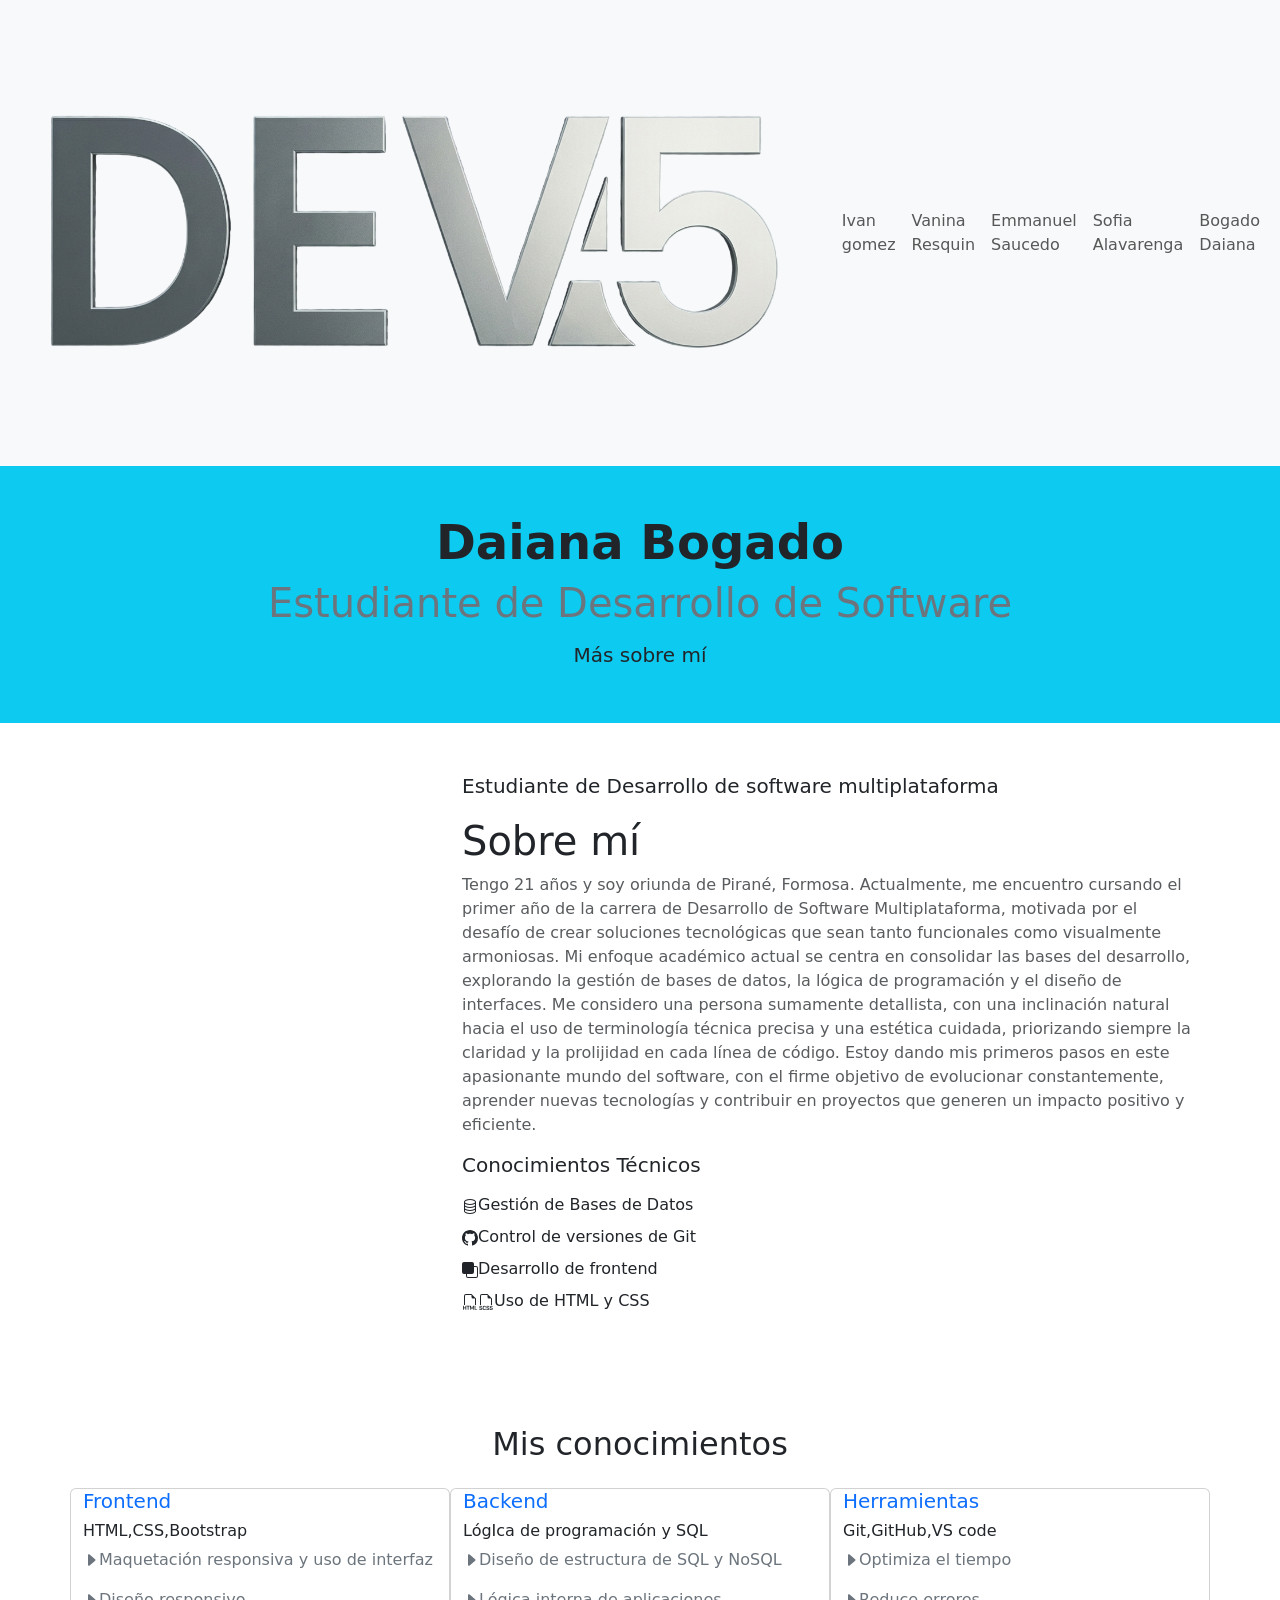
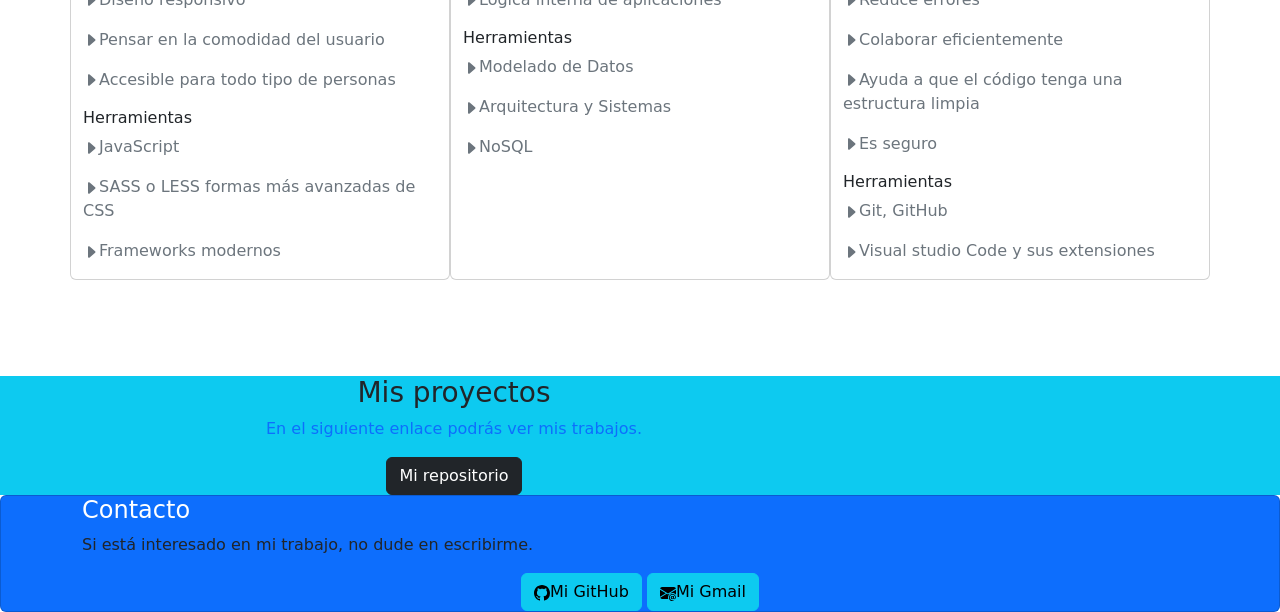
==== Daiana.html @ c05dd0f8 "restauro index y muevo mi seccion a Daiana.html" ====
<doctype html>
  <html lang="en">

  <head>
    <meta charset="UTF-8" />
    <meta name="viewport" content="width=device-width, initial-scale=1.0" />
    <link href="https://cdn.jsdelivr.net/npm/bootstrap@5.3.8/dist/css/bootstrap.min.css" rel="stylesheet"
      integrity="sha384-sRIl4kxILFvY47J16cr9ZwB07vP4J8+LH7qKQnuqkuIAvNWLzeN8tE5YBujZqJLB" crossorigin="anonymous" />
    <title>Dev5</title>
  </head>
  
  <body>
  <header data-bs-theme="light">
    <nav class="navbar navbar-expand-md bg-body-tertiary">
      <div class="container-fluid">
        <a class="navbar-brand" href="#">
          <img src="/assets/img/img-gnrl/dev-five-logo.png" alt="Logo"
            class="d-inline-block align-text-top img-fluid" />
        </a>
        <button class="navbar-toggler" type="button" data-bs-toggle="collapse" data-bs-target="#navbarNavDropdown"
          aria-controls="navbarNavDropdown" aria-expanded="false" aria-label="Toggle navigation">
          <span class="navbar-toggler-icon"></span>
        </button>
        <div class="collapse navbar-collapse justify-content-end" id="navbarNavDropdown">
          <ul class="navbar-nav ms-auto">
            <li class="nav-item">
              <a class="nav-link" href="#">Ivan gomez</a>
            </li>
            <li class="nav-item">
              <a class="nav-link" href="#">Vanina Resquin</a>
            </li>
            <li class="nav-item">
              <a class="nav-link" href="#">Emmanuel Saucedo</a>
            </li>
            <li class="nav-item">
              <a class="nav-link" href="#">Sofia Alavarenga</a>
            </li>
            <li class="nav-item">
              <a class="nav-link" href="#">Bogado Daiana</a>
            </li>
          </ul>
        </div>
      </div>
    </nav>
  </header>

    <section class="bg-info">
        <div class="container bs-info-bg-subtle py-5">
          <div class="row">
            <div class="col text-center">
              <h1 class="display-5 fw-bold">Daiana Bogado</h1>
              <h2 class="display-6 text-secondary">Estudiante de Desarrollo de Software</h2>
              <h6 class="h5 mt-3">Más sobre mí</h6>
            </div>
          </div>
        </div>
    </section>
    <main>
      <section id="Inicio" class="py-5">
        <div class="container">
          <div class="row justify-content-end ">
            <div class="col-md-8 text-start">
              <p class="lead">Estudiante de Desarrollo de software multiplataforma</p>
              <h6 class="display-6">Sobre mí</h6>
              <p class="text-muted text-info">
                Tengo 21 años y soy oriunda de Pirané, Formosa. Actualmente, me encuentro cursando
                el primer año de la
                carrera de Desarrollo de Software Multiplataforma, motivada por el desafío de crear soluciones
                tecnológicas que sean tanto funcionales como visualmente armoniosas.

                Mi enfoque académico actual se centra en consolidar las bases del desarrollo, explorando la gestión de
                bases de datos, la lógica de programación y el diseño de interfaces. Me considero una persona sumamente
                detallista, con una inclinación natural hacia el uso de terminología técnica precisa y una estética
                cuidada, priorizando siempre la claridad y la prolijidad en cada línea de código.

                Estoy dando mis primeros pasos en este apasionante mundo del software, con el firme objetivo de
                evolucionar constantemente, aprender nuevas tecnologías y contribuir en proyectos que generen un impacto
                positivo y eficiente.</p>
              <h5 class="mb-3">Conocimientos Técnicos</h5>
              <ul class="list-unstyled text-start">
                <li class="mb-2"><i><svg xmlns="http://www.w3.org/2000/svg" width="16" height="16" fill="currentColor"
                      class="bi bi-database" viewBox="0 0 16 16">
                      <path
                        d="M4.318 2.687C5.234 2.271 6.536 2 8 2s2.766.27 3.682.687C12.644 3.125 13 3.627 13 4c0 .374-.356.875-1.318 1.313C10.766 5.729 9.464 6 8 6s-2.766-.27-3.682-.687C3.356 4.875 3 4.373 3 4c0-.374.356-.875 1.318-1.313M13 5.698V7c0 .374-.356.875-1.318 1.313C10.766 8.729 9.464 9 8 9s-2.766-.27-3.682-.687C3.356 7.875 3 7.373 3 7V5.698c.271.202.58.378.904.525C4.978 6.711 6.427 7 8 7s3.022-.289 4.096-.777A5 5 0 0 0 13 5.698M14 4c0-1.007-.875-1.755-1.904-2.223C11.022 1.289 9.573 1 8 1s-3.022.289-4.096.777C2.875 2.245 2 2.993 2 4v9c0 1.007.875 1.755 1.904 2.223C4.978 15.71 6.427 16 8 16s3.022-.289 4.096-.777C13.125 14.755 14 14.007 14 13zm-1 4.698V10c0 .374-.356.875-1.318 1.313C10.766 11.729 9.464 12 8 12s-2.766-.27-3.682-.687C3.356 10.875 3 10.373 3 10V8.698c.271.202.58.378.904.525C4.978 9.71 6.427 10 8 10s3.022-.289 4.096-.777A5 5 0 0 0 13 8.698m0 3V13c0 .374-.356.875-1.318 1.313C10.766 14.729 9.464 15 8 15s-2.766-.27-3.682-.687C3.356 13.875 3 13.373 3 13v-1.302c.271.202.58.378.904.525C4.978 12.71 6.427 13 8 13s3.022-.289 4.096-.777c.324-.147.633-.323.904-.525" />
                    </svg></i>Gestión de Bases de Datos</li>
                <li class="mb-2"><i><svg xmlns="http://www.w3.org/2000/svg" width="16" height="16" fill="currentColor"
                      class="bi bi-github" viewBox="0 0 16 16">
                      <path
                        d="M8 0C3.58 0 0 3.58 0 8c0 3.54 2.29 6.53 5.47 7.59.4.07.55-.17.55-.38 0-.19-.01-.82-.01-1.49-2.01.37-2.53-.49-2.69-.94-.09-.23-.48-.94-.82-1.13-.28-.15-.68-.52-.01-.53.63-.01 1.08.58 1.23.82.72 1.21 1.87.87 2.33.66.07-.52.28-.87.51-1.07-1.78-.2-3.64-.89-3.64-3.95 0-.87.31-1.59.82-2.15-.08-.2-.36-1.02.08-2.12 0 0 .67-.21 2.2.82.64-.18 1.32-.27 2-.27s1.36.09 2 .27c1.53-1.04 2.2-.82 2.2-.82.44 1.1.16 1.92.08 2.12.51.56.82 1.27.82 2.15 0 3.07-1.87 3.75-3.65 3.95.29.25.54.73.54 1.48 0 1.07-.01 1.93-.01 2.2 0 .21.15.46.55.38A8.01 8.01 0 0 0 16 8c0-4.42-3.58-8-8-8" />
                    </svg></i>Control de versiones de Git</li>
                <li class="mb-2"><i><svg xmlns="http://www.w3.org/2000/svg" width="16" height="16" fill="currentColor"
                      class="bi bi-front" viewBox="0 0 16 16">
                      <path
                        d="M0 2a2 2 0 0 1 2-2h8a2 2 0 0 1 2 2v2h2a2 2 0 0 1 2 2v8a2 2 0 0 1-2 2H6a2 2 0 0 1-2-2v-2H2a2 2 0 0 1-2-2zm5 10v2a1 1 0 0 0 1 1h8a1 1 0 0 0 1-1V6a1 1 0 0 0-1-1h-2v5a2 2 0 0 1-2 2z" />
                    </svg></i>Desarrollo de frontend</li>
                <li><i><svg xmlns="http://www.w3.org/2000/svg" width="16" height="16" fill="currentColor"
                      class="bi bi-filetype-html" viewBox="0 0 16 16">
                      <path fill-rule="evenodd"
                        d="M14 4.5V11h-1V4.5h-2A1.5 1.5 0 0 1 9.5 3V1H4a1 1 0 0 0-1 1v9H2V2a2 2 0 0 1 2-2h5.5zm-9.736 7.35v3.999h-.791v-1.714H1.79v1.714H1V11.85h.791v1.626h1.682V11.85h.79Zm2.251.662v3.337h-.794v-3.337H4.588v-.662h3.064v.662zm2.176 3.337v-2.66h.038l.952 2.159h.516l.946-2.16h.038v2.661h.715V11.85h-.8l-1.14 2.596H9.93L8.79 11.85h-.805v3.999zm4.71-.674h1.696v.674H12.61V11.85h.79v3.325Z" />
                    </svg><svg xmlns="http://www.w3.org/2000/svg" width="16" height="16" fill="currentColor"
                      class="bi bi-filetype-scss" viewBox="0 0 16 16">
                      <path fill-rule="evenodd"
                        d="M14 4.5V11h-1V4.5h-2A1.5 1.5 0 0 1 9.5 3V1H4a1 1 0 0 0-1 1v9H2V2a2 2 0 0 1 2-2h5.5zM1.356 15.29a1.2 1.2 0 0 1-.111-.449h.765a.58.58 0 0 0 .255.384q.105.073.249.114.143.041.319.041.246 0 .413-.07a.56.56 0 0 0 .255-.193.5.5 0 0 0 .085-.29.39.39 0 0 0-.153-.326q-.151-.12-.462-.193l-.619-.143a1.7 1.7 0 0 1-.539-.214 1 1 0 0 1-.351-.367 1.1 1.1 0 0 1-.123-.524q0-.366.19-.639.19-.272.528-.422.336-.15.776-.149.457 0 .78.152.324.153.5.41.18.255.2.566h-.75a.56.56 0 0 0-.12-.258.6.6 0 0 0-.247-.181.9.9 0 0 0-.369-.068q-.325 0-.513.152a.47.47 0 0 0-.184.384q0 .18.143.3a1 1 0 0 0 .405.175l.62.143q.326.075.566.211t.375.358.135.56q0 .37-.188.656a1.2 1.2 0 0 1-.539.439q-.351.158-.858.158-.381 0-.665-.09a1.4 1.4 0 0 1-.478-.252 1.1 1.1 0 0 1-.29-.375m4.274-2.23a1.7 1.7 0 0 0-.103.633v.495q0 .369.103.627a.83.83 0 0 0 .298.392.85.85 0 0 0 .478.132.9.9 0 0 0 .401-.088.7.7 0 0 0 .273-.249.8.8 0 0 0 .117-.363h.765v.076a1.27 1.27 0 0 1-.226.674 1.4 1.4 0 0 1-.55.454 1.8 1.8 0 0 1-.786.164q-.54 0-.914-.217a1.4 1.4 0 0 1-.571-.626q-.195-.408-.194-.976v-.498q0-.569.197-.979a1.44 1.44 0 0 1 .57-.633q.38-.222.912-.222.328 0 .607.097.28.093.489.272a1.32 1.32 0 0 1 .466.964v.073h-.765a.85.85 0 0 0-.12-.38.7.7 0 0 0-.273-.261.8.8 0 0 0-.398-.097.8.8 0 0 0-.475.138.87.87 0 0 0-.301.398m2.609 1.781a1.13 1.13 0 0 0 .401.823q.193.162.478.252.284.091.665.091.507 0 .858-.158.354-.158.54-.44a1.17 1.17 0 0 0 .187-.656q0-.336-.135-.56a1 1 0 0 0-.375-.357 2 2 0 0 0-.566-.21l-.62-.144a1 1 0 0 1-.405-.176.37.37 0 0 1-.143-.299q0-.234.184-.384.188-.152.513-.152.213 0 .369.068a.6.6 0 0 1 .246.181.56.56 0 0 1 .12.258h.75a1.1 1.1 0 0 0-.2-.566 1.2 1.2 0 0 0-.5-.41 1.8 1.8 0 0 0-.78-.152q-.438 0-.776.15-.336.149-.527.421-.19.273-.19.639 0 .302.123.524t.351.367q.228.143.54.213l.617.144q.311.073.463.193a.39.39 0 0 1 .153.326.5.5 0 0 1-.085.29.56.56 0 0 1-.255.193 1.1 1.1 0 0 1-.413.07q-.177 0-.32-.04a.8.8 0 0 1-.249-.115.58.58 0 0 1-.255-.384zm3.502.449a1.2 1.2 0 0 1-.11-.449h.764a.58.58 0 0 0 .255.384q.105.073.249.114.143.041.319.041.246 0 .413-.07a.56.56 0 0 0 .255-.193.5.5 0 0 0 .085-.29.39.39 0 0 0-.152-.326q-.153-.12-.463-.193l-.618-.143a1.7 1.7 0 0 1-.54-.214 1 1 0 0 1-.351-.367 1.1 1.1 0 0 1-.123-.524q0-.366.19-.639.19-.272.528-.422.336-.15.776-.149.458 0 .78.152.324.153.5.41.18.255.2.566h-.75a.56.56 0 0 0-.12-.258.6.6 0 0 0-.247-.181.9.9 0 0 0-.369-.068q-.325 0-.512.152a.47.47 0 0 0-.185.384q0 .18.143.3a1 1 0 0 0 .405.175l.62.143q.326.075.566.211t.375.358.135.56q0 .37-.187.656a1.2 1.2 0 0 1-.54.439q-.351.158-.858.158-.381 0-.665-.09a1.4 1.4 0 0 1-.478-.252 1.1 1.1 0 0 1-.29-.375" />
                    </svg></i>Uso de HTML y CSS</li>
              </ul>
            </div>
          </div>
        </div>
      </section>
      <section id="Habilidades" class="py-5">
        <div class="container">
          <h2 class="text-center mb-4">Mis conocimientos</h2>
          <div class="row">
            <div class="col-12 col-md-4 mb-5 card">
              <h3 class="h5 card-title text-primary">Frontend</h3>
              <h4 class="h6">HTML,CSS,Bootstrap</h4>
              <p class="text-secondary"><i><svg xmlns="http://www.w3.org/2000/svg" width="16" height="16"
                    fill="currentColor" class="bi bi-caret-right-fill" viewBox="0 0 16 16">
                    <path
                      d="m12.14 8.753-5.482 4.796c-.646.566-1.658.106-1.658-.753V3.204a1 1 0 0 1 1.659-.753l5.48 4.796a1 1 0 0 1 0 1.506z" />
                  </svg></i>Maquetación responsiva y uso de interfaz</p>
              <p class="text-secondary"><i><svg xmlns="http://www.w3.org/2000/svg" width="16" height="16"
                    fill="currentColor" class="bi bi-caret-right-fill" viewBox="0 0 16 16">
                    <path
                      d="m12.14 8.753-5.482 4.796c-.646.566-1.658.106-1.658-.753V3.204a1 1 0 0 1 1.659-.753l5.48 4.796a1 1 0 0 1 0 1.506z" />
                  </svg></i>Diseño responsivo</p>
              <p class="text-secondary"><i><svg xmlns="http://www.w3.org/2000/svg" width="16" height="16"
                    fill="currentColor" class="bi bi-caret-right-fill" viewBox="0 0 16 16">
                    <path
                      d="m12.14 8.753-5.482 4.796c-.646.566-1.658.106-1.658-.753V3.204a1 1 0 0 1 1.659-.753l5.48 4.796a1 1 0 0 1 0 1.506z" />
                  </svg></i>Pensar en la comodidad del usuario</p>
              <p class="text-secondary"><i><svg xmlns="http://www.w3.org/2000/svg" width="16" height="16"
                    fill="currentColor" class="bi bi-caret-right-fill" viewBox="0 0 16 16">
                    <path
                      d="m12.14 8.753-5.482 4.796c-.646.566-1.658.106-1.658-.753V3.204a1 1 0 0 1 1.659-.753l5.48 4.796a1 1 0 0 1 0 1.506z" />
                  </svg></i>Accesible para todo tipo de personas</p>
              <h4 class="h6">Herramientas</h4>
              <p class="text-secondary"><i><svg xmlns="http://www.w3.org/2000/svg" width="16" height="16"
                    fill="currentColor" class="bi bi-caret-right-fill" viewBox="0 0 16 16">
                    <path
                      d="m12.14 8.753-5.482 4.796c-.646.566-1.658.106-1.658-.753V3.204a1 1 0 0 1 1.659-.753l5.48 4.796a1 1 0 0 1 0 1.506z" />
                  </svg></i>JavaScript</p>
              <p class="text-secondary"><i><svg xmlns="http://www.w3.org/2000/svg" width="16" height="16"
                    fill="currentColor" class="bi bi-caret-right-fill" viewBox="0 0 16 16">
                    <path
                      d="m12.14 8.753-5.482 4.796c-.646.566-1.658.106-1.658-.753V3.204a1 1 0 0 1 1.659-.753l5.48 4.796a1 1 0 0 1 0 1.506z" />
                  </svg></i>SASS o LESS formas más avanzadas de CSS</p>
              <p class="text-secondary"><i><svg xmlns="http://www.w3.org/2000/svg" width="16" height="16"
                    fill="currentColor" class="bi bi-caret-right-fill" viewBox="0 0 16 16">
                    <path
                      d="m12.14 8.753-5.482 4.796c-.646.566-1.658.106-1.658-.753V3.204a1 1 0 0 1 1.659-.753l5.48 4.796a1 1 0 0 1 0 1.506z" />
                  </svg></i>Frameworks modernos</p>
            </div>
            <div class="col-12 col-md-4 mb-5 card">
              <h3 class="h5 card-title text-primary">Backend</h3>
              <h4 class="h6">LógIca de programación y SQL</h4>
              <p class="text-secondary"><i><svg xmlns="http://www.w3.org/2000/svg" width="16" height="16"
                    fill="currentColor" class="bi bi-caret-right-fill" viewBox="0 0 16 16">
                    <path
                      d="m12.14 8.753-5.482 4.796c-.646.566-1.658.106-1.658-.753V3.204a1 1 0 0 1 1.659-.753l5.48 4.796a1 1 0 0 1 0 1.506z" />
                  </svg></i>Diseño de estructura de SQL y NoSQL</p>
              <p class="text-secondary"><i><svg xmlns="http://www.w3.org/2000/svg" width="16" height="16"
                    fill="currentColor" class="bi bi-caret-right-fill" viewBox="0 0 16 16">
                    <path
                      d="m12.14 8.753-5.482 4.796c-.646.566-1.658.106-1.658-.753V3.204a1 1 0 0 1 1.659-.753l5.48 4.796a1 1 0 0 1 0 1.506z" />
                  </svg></i>Lógica interna de aplicaciones</p>
              <h4 class="h6">Herramientas</h4>
              <p class="text-secondary"><i><svg xmlns="http://www.w3.org/2000/svg" width="16" height="16"
                    fill="currentColor" class="bi bi-caret-right-fill" viewBox="0 0 16 16">
                    <path
                      d="m12.14 8.753-5.482 4.796c-.646.566-1.658.106-1.658-.753V3.204a1 1 0 0 1 1.659-.753l5.48 4.796a1 1 0 0 1 0 1.506z" />
                  </svg></i>Modelado de Datos</p>
              <p class="text-secondary"><i><svg xmlns="http://www.w3.org/2000/svg" width="16" height="16"
                    fill="currentColor" class="bi bi-caret-right-fill" viewBox="0 0 16 16">
                    <path
                      d="m12.14 8.753-5.482 4.796c-.646.566-1.658.106-1.658-.753V3.204a1 1 0 0 1 1.659-.753l5.48 4.796a1 1 0 0 1 0 1.506z" />
                  </svg></i>Arquitectura y Sistemas</p>
              <p class="text-secondary"><i><svg xmlns="http://www.w3.org/2000/svg" width="16" height="16"
                    fill="currentColor" class="bi bi-caret-right-fill" viewBox="0 0 16 16">
                    <path
                      d="m12.14 8.753-5.482 4.796c-.646.566-1.658.106-1.658-.753V3.204a1 1 0 0 1 1.659-.753l5.48 4.796a1 1 0 0 1 0 1.506z" />
                  </svg></i>NoSQL</p>
            </div>
            <div class="col-12 col-md-4 mb-5 card">
              <h3 class="h5 card-title text-primary">Herramientas</h3>
              <h4 class="h6">Git,GitHub,VS code</h4>
              <p class="text-secondary"><i><svg xmlns="http://www.w3.org/2000/svg" width="16" height="16"
                    fill="currentColor" class="bi bi-caret-right-fill" viewBox="0 0 16 16">
                    <path
                      d="m12.14 8.753-5.482 4.796c-.646.566-1.658.106-1.658-.753V3.204a1 1 0 0 1 1.659-.753l5.48 4.796a1 1 0 0 1 0 1.506z" />
                  </svg></i>Optimiza el tiempo</p>
              <p class="text-secondary"><i><svg xmlns="http://www.w3.org/2000/svg" width="16" height="16"
                    fill="currentColor" class="bi bi-caret-right-fill" viewBox="0 0 16 16">
                    <path
                      d="m12.14 8.753-5.482 4.796c-.646.566-1.658.106-1.658-.753V3.204a1 1 0 0 1 1.659-.753l5.48 4.796a1 1 0 0 1 0 1.506z" />
                  </svg></i>Reduce errores</p>
              <p class="text-secondary"><i><svg xmlns="http://www.w3.org/2000/svg" width="16" height="16"
                    fill="currentColor" class="bi bi-caret-right-fill" viewBox="0 0 16 16">
                    <path
                      d="m12.14 8.753-5.482 4.796c-.646.566-1.658.106-1.658-.753V3.204a1 1 0 0 1 1.659-.753l5.48 4.796a1 1 0 0 1 0 1.506z" />
                  </svg></i>Colaborar eficientemente</p>
              <p class="text-secondary"><i><svg xmlns="http://www.w3.org/2000/svg" width="16" height="16"
                    fill="currentColor" class="bi bi-caret-right-fill" viewBox="0 0 16 16">
                    <path
                      d="m12.14 8.753-5.482 4.796c-.646.566-1.658.106-1.658-.753V3.204a1 1 0 0 1 1.659-.753l5.48 4.796a1 1 0 0 1 0 1.506z" />
                  </svg></i>Ayuda a que el código tenga una estructura limpia</p>
              <p class="text-secondary"><i><svg xmlns="http://www.w3.org/2000/svg" width="16" height="16"
                    fill="currentColor" class="bi bi-caret-right-fill" viewBox="0 0 16 16">
                    <path
                      d="m12.14 8.753-5.482 4.796c-.646.566-1.658.106-1.658-.753V3.204a1 1 0 0 1 1.659-.753l5.48 4.796a1 1 0 0 1 0 1.506z" />
                  </svg></i>Es seguro</p>
              <h4 class="h6">Herramientas</h4>
              <p class="text-secondary"><i><svg xmlns="http://www.w3.org/2000/svg" width="16" height="16"
                    fill="currentColor" class="bi bi-caret-right-fill" viewBox="0 0 16 16">
                    <path
                      d="m12.14 8.753-5.482 4.796c-.646.566-1.658.106-1.658-.753V3.204a1 1 0 0 1 1.659-.753l5.48 4.796a1 1 0 0 1 0 1.506z" />
                  </svg></i>Git, GitHub</p>
              <p class="text-secondary"><i><svg xmlns="http://www.w3.org/2000/svg" width="16" height="16"
                    fill="currentColor" class="bi bi-caret-right-fill" viewBox="0 0 16 16">
                    <path
                      d="m12.14 8.753-5.482 4.796c-.646.566-1.658.106-1.658-.753V3.204a1 1 0 0 1 1.659-.753l5.48 4.796a1 1 0 0 1 0 1.506z" />
                  </svg></i>Visual studio Code y sus extensiones</p>
            </div>
          </div>
        </div>
      </section>
      <section id="Mis proyectos" class="bg-info">
        <div class="container">
          <div class="justify-content-center">
            <div class="col-md-8 text-center">
              <h3>Mis proyectos</h3>
              <p class="text-primary">
                En el siguiente enlace podrás ver mis trabajos.
              </p>
              <a href="https://github.com/repos" class="btn btn-dark" role="button">Mi repositorio</a>
            </div>
          </div>
        </div>
      </section>
      <section id="Contacto">
        <div class="card text-bg-primary 18rem" >
        <div class="container">
            <h4>Contacto</h4>
            <p class="text-dark">
              Si está interesado en mi trabajo, no dude en escribirme.
            </p>
            <div class="text-center">
              <a href="https://github.com/Daiana45" class="btn btn-info" role="button"> <i><svg xmlns="http://www.w3.org/2000/svg" width="16" height="16" fill="currentColor" class="bi bi-github" viewBox="0 0 16 16">
  <path d="M8 0C3.58 0 0 3.58 0 8c0 3.54 2.29 6.53 5.47 7.59.4.07.55-.17.55-.38 0-.19-.01-.82-.01-1.49-2.01.37-2.53-.49-2.69-.94-.09-.23-.48-.94-.82-1.13-.28-.15-.68-.52-.01-.53.63-.01 1.08.58 1.23.82.72 1.21 1.87.87 2.33.66.07-.52.28-.87.51-1.07-1.78-.2-3.64-.89-3.64-3.95 0-.87.31-1.59.82-2.15-.08-.2-.36-1.02.08-2.12 0 0 .67-.21 2.2.82.64-.18 1.32-.27 2-.27s1.36.09 2 .27c1.53-1.04 2.2-.82 2.2-.82.44 1.1.16 1.92.08 2.12.51.56.82 1.27.82 2.15 0 3.07-1.87 3.75-3.65 3.95.29.25.54.73.54 1.48 0 1.07-.01 1.93-.01 2.2 0 .21.15.46.55.38A8.01 8.01 0 0 0 16 8c0-4.42-3.58-8-8-8"/>
</svg></i>Mi GitHub</a>
              <a href="https://mail.google.com/mail/u/0/?pli=1#inbox?compose=lqrsljbBXxXGHSlgWcGfsGSMJMhBJnfCkWbLhMFfkvmSDkwFSjvzBMDDCJGwpbbbnvtgmndsxfcfPPZGf" class="btn btn-info" role="button"><i><svg xmlns="http://www.w3.org/2000/svg" width="16" height="16" fill="currentColor" class="bi bi-envelope-at-fill" viewBox="0 0 16 16">
  <path d="M2 2A2 2 0 0 0 .05 3.555L8 8.414l7.95-4.859A2 2 0 0 0 14 2zm-2 9.8V4.698l5.803 3.546zm6.761-2.97-6.57 4.026A2 2 0 0 0 2 14h6.256A4.5 4.5 0 0 1 8 12.5a4.49 4.49 0 0 1 1.606-3.446l-.367-.225L8 9.586zM16 9.671V4.697l-5.803 3.546.338.208A4.5 4.5 0 0 1 12.5 8c1.414 0 2.675.652 3.5 1.671"/>
  <path d="M15.834 12.244c0 1.168-.577 2.025-1.587 2.025-.503 0-1.002-.228-1.12-.648h-.043c-.118.416-.543.643-1.015.643-.77 0-1.259-.542-1.259-1.434v-.529c0-.844.481-1.4 1.26-1.4.585 0 .87.333.953.63h.03v-.568h.905v2.19c0 .272.18.42.411.42.315 0 .639-.415.639-1.39v-.118c0-1.277-.95-2.326-2.484-2.326h-.04c-1.582 0-2.64 1.067-2.64 2.724v.157c0 1.867 1.237 2.654 2.57 2.654h.045c.507 0 .935-.07 1.18-.18v.731c-.219.1-.643.175-1.237.175h-.044C10.438 16 9 14.82 9 12.646v-.214C9 10.36 10.421 9 12.485 9h.035c2.12 0 3.314 1.43 3.314 3.034zm-4.04.21v.227c0 .586.227.8.581.8.31 0 .564-.17.564-.743v-.367c0-.516-.275-.708-.572-.708-.346 0-.573.245-.573.791"/>
</svg></i>Mi
                Gmail</a>
            </div>
            </div>
        </div>
      </section>
    </main>
    <footer></footer>
    <script src="https://cdn.jsdelivr.net/npm/bootstrap@5.3.8/dist/js/bootstrap.bundle.min.js"
      integrity="sha384-FKyoEForCGlyvwx9Hj09JcYn3nv7wiPVlz7YYwJrWVcXK/BmnVDxM+D2scQbITxI"
      crossorigin="anonymous"></script>
  </body>

  </html>
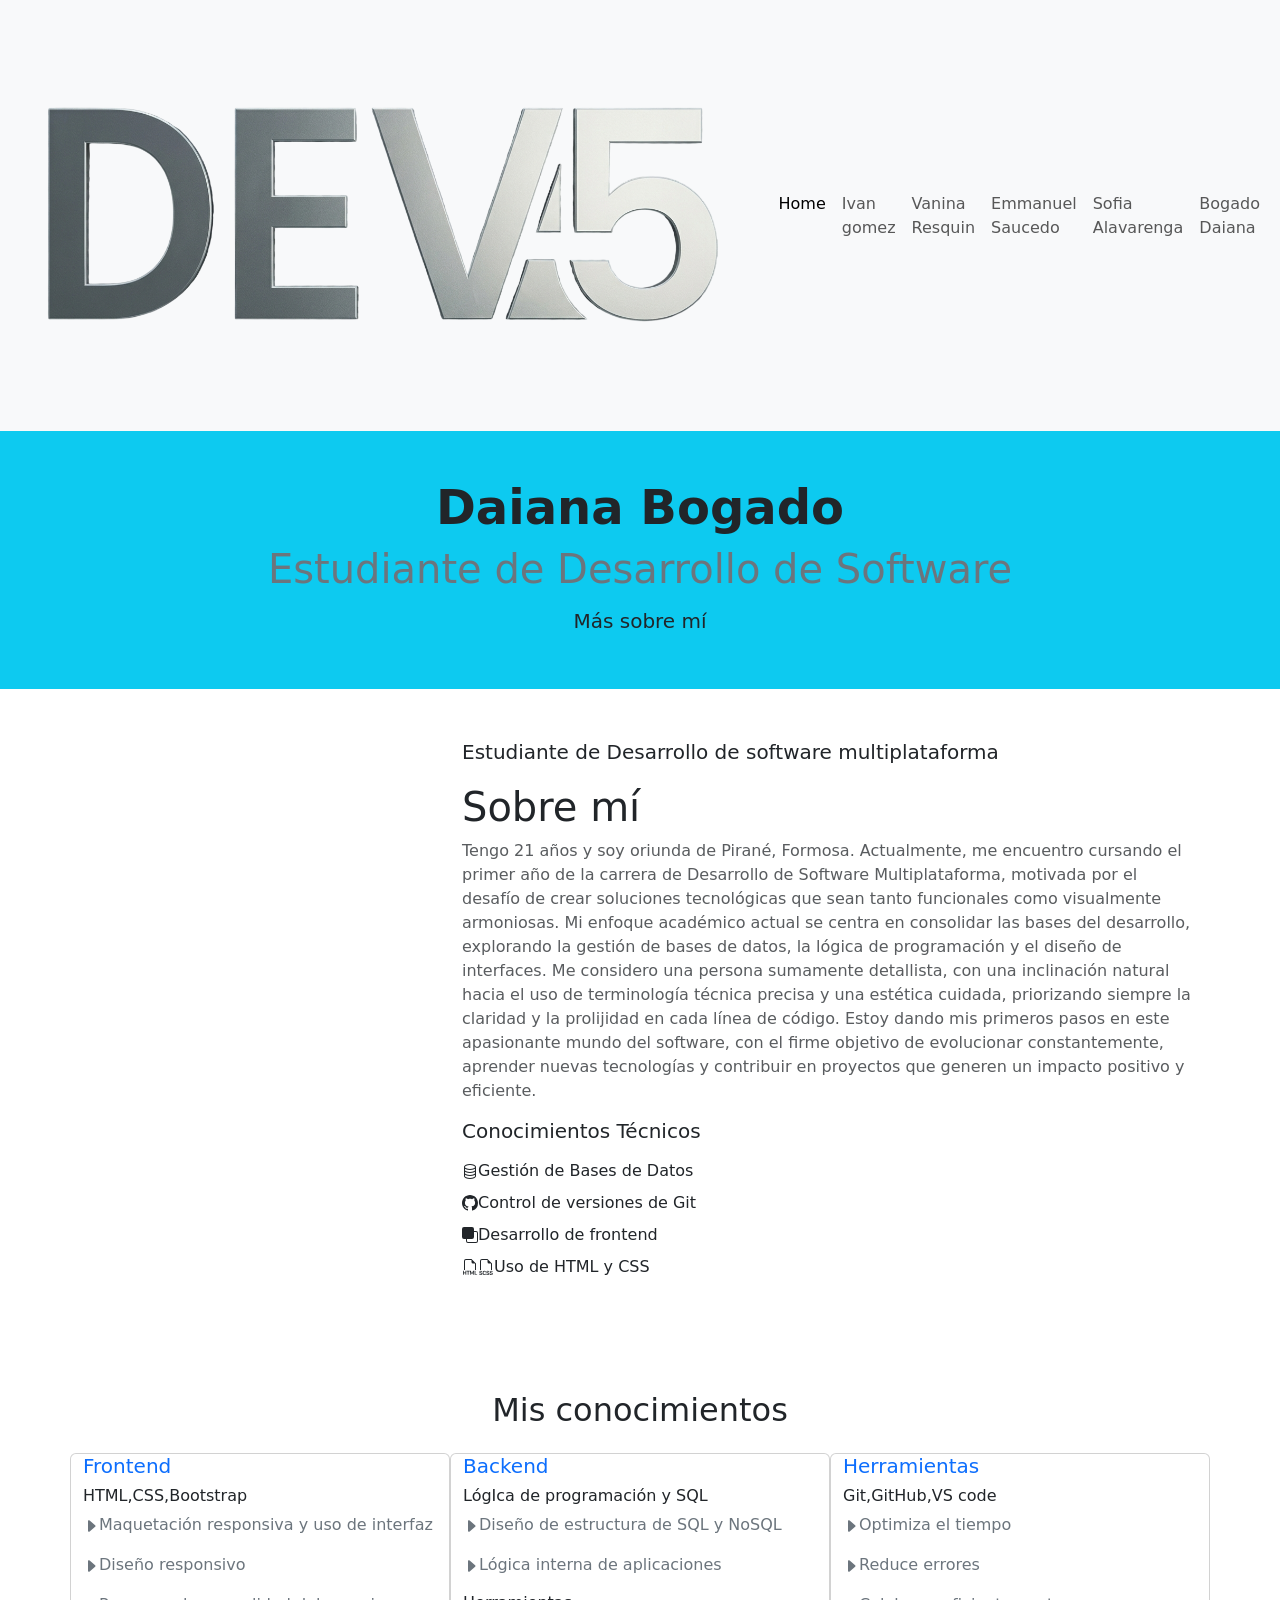
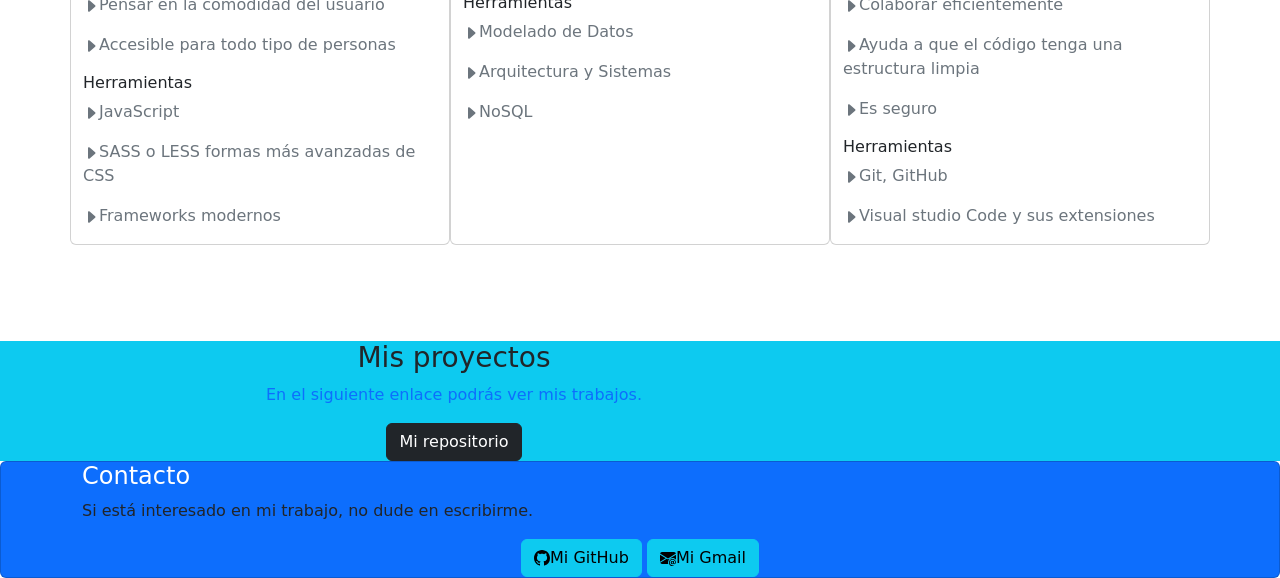
==== commit 8ae8f05e: "modificaciones del nav" ====
--- a/Daiana.html
+++ b/Daiana.html
@@ -1,267 +1,304 @@
 <doctype html>
-  <html lang="en">
-
-  <head>
-    <meta charset="UTF-8" />
-    <meta name="viewport" content="width=device-width, initial-scale=1.0" />
-    <link href="https://cdn.jsdelivr.net/npm/bootstrap@5.3.8/dist/css/bootstrap.min.css" rel="stylesheet"
-      integrity="sha384-sRIl4kxILFvY47J16cr9ZwB07vP4J8+LH7qKQnuqkuIAvNWLzeN8tE5YBujZqJLB" crossorigin="anonymous" />
-    <title>Dev5</title>
-  </head>
-  
-  <body>
-  <header data-bs-theme="light">
-    <nav class="navbar navbar-expand-md bg-body-tertiary">
-      <div class="container-fluid">
-        <a class="navbar-brand" href="#">
-          <img src="/assets/img/img-gnrl/dev-five-logo.png" alt="Logo"
-            class="d-inline-block align-text-top img-fluid" />
-        </a>
-        <button class="navbar-toggler" type="button" data-bs-toggle="collapse" data-bs-target="#navbarNavDropdown"
-          aria-controls="navbarNavDropdown" aria-expanded="false" aria-label="Toggle navigation">
-          <span class="navbar-toggler-icon"></span>
-        </button>
-        <div class="collapse navbar-collapse justify-content-end" id="navbarNavDropdown">
-          <ul class="navbar-nav ms-auto">
-            <li class="nav-item">
-              <a class="nav-link" href="#">Ivan gomez</a>
-            </li>
-            <li class="nav-item">
-              <a class="nav-link" href="#">Vanina Resquin</a>
-            </li>
-            <li class="nav-item">
-              <a class="nav-link" href="#">Emmanuel Saucedo</a>
-            </li>
-            <li class="nav-item">
-              <a class="nav-link" href="#">Sofia Alavarenga</a>
-            </li>
-            <li class="nav-item">
-              <a class="nav-link" href="#">Bogado Daiana</a>
-            </li>
-          </ul>
-        </div>
-      </div>
-    </nav>
-  </header>
-
-    <section class="bg-info">
-        <div class="container bs-info-bg-subtle py-5">
-          <div class="row">
-            <div class="col text-center">
-              <h1 class="display-5 fw-bold">Daiana Bogado</h1>
-              <h2 class="display-6 text-secondary">Estudiante de Desarrollo de Software</h2>
-              <h6 class="h5 mt-3">Más sobre mí</h6>
-            </div>
-          </div>
-        </div>
-    </section>
-    <main>
-      <section id="Inicio" class="py-5">
-        <div class="container">
-          <div class="row justify-content-end ">
-            <div class="col-md-8 text-start">
-              <p class="lead">Estudiante de Desarrollo de software multiplataforma</p>
-              <h6 class="display-6">Sobre mí</h6>
-              <p class="text-muted text-info">
-                Tengo 21 años y soy oriunda de Pirané, Formosa. Actualmente, me encuentro cursando
-                el primer año de la
-                carrera de Desarrollo de Software Multiplataforma, motivada por el desafío de crear soluciones
-                tecnológicas que sean tanto funcionales como visualmente armoniosas.
-
-                Mi enfoque académico actual se centra en consolidar las bases del desarrollo, explorando la gestión de
-                bases de datos, la lógica de programación y el diseño de interfaces. Me considero una persona sumamente
-                detallista, con una inclinación natural hacia el uso de terminología técnica precisa y una estética
-                cuidada, priorizando siempre la claridad y la prolijidad en cada línea de código.
-
-                Estoy dando mis primeros pasos en este apasionante mundo del software, con el firme objetivo de
-                evolucionar constantemente, aprender nuevas tecnologías y contribuir en proyectos que generen un impacto
-                positivo y eficiente.</p>
-              <h5 class="mb-3">Conocimientos Técnicos</h5>
-              <ul class="list-unstyled text-start">
-                <li class="mb-2"><i><svg xmlns="http://www.w3.org/2000/svg" width="16" height="16" fill="currentColor"
-                      class="bi bi-database" viewBox="0 0 16 16">
-                      <path
-                        d="M4.318 2.687C5.234 2.271 6.536 2 8 2s2.766.27 3.682.687C12.644 3.125 13 3.627 13 4c0 .374-.356.875-1.318 1.313C10.766 5.729 9.464 6 8 6s-2.766-.27-3.682-.687C3.356 4.875 3 4.373 3 4c0-.374.356-.875 1.318-1.313M13 5.698V7c0 .374-.356.875-1.318 1.313C10.766 8.729 9.464 9 8 9s-2.766-.27-3.682-.687C3.356 7.875 3 7.373 3 7V5.698c.271.202.58.378.904.525C4.978 6.711 6.427 7 8 7s3.022-.289 4.096-.777A5 5 0 0 0 13 5.698M14 4c0-1.007-.875-1.755-1.904-2.223C11.022 1.289 9.573 1 8 1s-3.022.289-4.096.777C2.875 2.245 2 2.993 2 4v9c0 1.007.875 1.755 1.904 2.223C4.978 15.71 6.427 16 8 16s3.022-.289 4.096-.777C13.125 14.755 14 14.007 14 13zm-1 4.698V10c0 .374-.356.875-1.318 1.313C10.766 11.729 9.464 12 8 12s-2.766-.27-3.682-.687C3.356 10.875 3 10.373 3 10V8.698c.271.202.58.378.904.525C4.978 9.71 6.427 10 8 10s3.022-.289 4.096-.777A5 5 0 0 0 13 8.698m0 3V13c0 .374-.356.875-1.318 1.313C10.766 14.729 9.464 15 8 15s-2.766-.27-3.682-.687C3.356 13.875 3 13.373 3 13v-1.302c.271.202.58.378.904.525C4.978 12.71 6.427 13 8 13s3.022-.289 4.096-.777c.324-.147.633-.323.904-.525" />
-                    </svg></i>Gestión de Bases de Datos</li>
-                <li class="mb-2"><i><svg xmlns="http://www.w3.org/2000/svg" width="16" height="16" fill="currentColor"
-                      class="bi bi-github" viewBox="0 0 16 16">
-                      <path
-                        d="M8 0C3.58 0 0 3.58 0 8c0 3.54 2.29 6.53 5.47 7.59.4.07.55-.17.55-.38 0-.19-.01-.82-.01-1.49-2.01.37-2.53-.49-2.69-.94-.09-.23-.48-.94-.82-1.13-.28-.15-.68-.52-.01-.53.63-.01 1.08.58 1.23.82.72 1.21 1.87.87 2.33.66.07-.52.28-.87.51-1.07-1.78-.2-3.64-.89-3.64-3.95 0-.87.31-1.59.82-2.15-.08-.2-.36-1.02.08-2.12 0 0 .67-.21 2.2.82.64-.18 1.32-.27 2-.27s1.36.09 2 .27c1.53-1.04 2.2-.82 2.2-.82.44 1.1.16 1.92.08 2.12.51.56.82 1.27.82 2.15 0 3.07-1.87 3.75-3.65 3.95.29.25.54.73.54 1.48 0 1.07-.01 1.93-.01 2.2 0 .21.15.46.55.38A8.01 8.01 0 0 0 16 8c0-4.42-3.58-8-8-8" />
-                    </svg></i>Control de versiones de Git</li>
-                <li class="mb-2"><i><svg xmlns="http://www.w3.org/2000/svg" width="16" height="16" fill="currentColor"
-                      class="bi bi-front" viewBox="0 0 16 16">
-                      <path
-                        d="M0 2a2 2 0 0 1 2-2h8a2 2 0 0 1 2 2v2h2a2 2 0 0 1 2 2v8a2 2 0 0 1-2 2H6a2 2 0 0 1-2-2v-2H2a2 2 0 0 1-2-2zm5 10v2a1 1 0 0 0 1 1h8a1 1 0 0 0 1-1V6a1 1 0 0 0-1-1h-2v5a2 2 0 0 1-2 2z" />
-                    </svg></i>Desarrollo de frontend</li>
-                <li><i><svg xmlns="http://www.w3.org/2000/svg" width="16" height="16" fill="currentColor"
-                      class="bi bi-filetype-html" viewBox="0 0 16 16">
-                      <path fill-rule="evenodd"
-                        d="M14 4.5V11h-1V4.5h-2A1.5 1.5 0 0 1 9.5 3V1H4a1 1 0 0 0-1 1v9H2V2a2 2 0 0 1 2-2h5.5zm-9.736 7.35v3.999h-.791v-1.714H1.79v1.714H1V11.85h.791v1.626h1.682V11.85h.79Zm2.251.662v3.337h-.794v-3.337H4.588v-.662h3.064v.662zm2.176 3.337v-2.66h.038l.952 2.159h.516l.946-2.16h.038v2.661h.715V11.85h-.8l-1.14 2.596H9.93L8.79 11.85h-.805v3.999zm4.71-.674h1.696v.674H12.61V11.85h.79v3.325Z" />
-                    </svg><svg xmlns="http://www.w3.org/2000/svg" width="16" height="16" fill="currentColor"
-                      class="bi bi-filetype-scss" viewBox="0 0 16 16">
-                      <path fill-rule="evenodd"
-                        d="M14 4.5V11h-1V4.5h-2A1.5 1.5 0 0 1 9.5 3V1H4a1 1 0 0 0-1 1v9H2V2a2 2 0 0 1 2-2h5.5zM1.356 15.29a1.2 1.2 0 0 1-.111-.449h.765a.58.58 0 0 0 .255.384q.105.073.249.114.143.041.319.041.246 0 .413-.07a.56.56 0 0 0 .255-.193.5.5 0 0 0 .085-.29.39.39 0 0 0-.153-.326q-.151-.12-.462-.193l-.619-.143a1.7 1.7 0 0 1-.539-.214 1 1 0 0 1-.351-.367 1.1 1.1 0 0 1-.123-.524q0-.366.19-.639.19-.272.528-.422.336-.15.776-.149.457 0 .78.152.324.153.5.41.18.255.2.566h-.75a.56.56 0 0 0-.12-.258.6.6 0 0 0-.247-.181.9.9 0 0 0-.369-.068q-.325 0-.513.152a.47.47 0 0 0-.184.384q0 .18.143.3a1 1 0 0 0 .405.175l.62.143q.326.075.566.211t.375.358.135.56q0 .37-.188.656a1.2 1.2 0 0 1-.539.439q-.351.158-.858.158-.381 0-.665-.09a1.4 1.4 0 0 1-.478-.252 1.1 1.1 0 0 1-.29-.375m4.274-2.23a1.7 1.7 0 0 0-.103.633v.495q0 .369.103.627a.83.83 0 0 0 .298.392.85.85 0 0 0 .478.132.9.9 0 0 0 .401-.088.7.7 0 0 0 .273-.249.8.8 0 0 0 .117-.363h.765v.076a1.27 1.27 0 0 1-.226.674 1.4 1.4 0 0 1-.55.454 1.8 1.8 0 0 1-.786.164q-.54 0-.914-.217a1.4 1.4 0 0 1-.571-.626q-.195-.408-.194-.976v-.498q0-.569.197-.979a1.44 1.44 0 0 1 .57-.633q.38-.222.912-.222.328 0 .607.097.28.093.489.272a1.32 1.32 0 0 1 .466.964v.073h-.765a.85.85 0 0 0-.12-.38.7.7 0 0 0-.273-.261.8.8 0 0 0-.398-.097.8.8 0 0 0-.475.138.87.87 0 0 0-.301.398m2.609 1.781a1.13 1.13 0 0 0 .401.823q.193.162.478.252.284.091.665.091.507 0 .858-.158.354-.158.54-.44a1.17 1.17 0 0 0 .187-.656q0-.336-.135-.56a1 1 0 0 0-.375-.357 2 2 0 0 0-.566-.21l-.62-.144a1 1 0 0 1-.405-.176.37.37 0 0 1-.143-.299q0-.234.184-.384.188-.152.513-.152.213 0 .369.068a.6.6 0 0 1 .246.181.56.56 0 0 1 .12.258h.75a1.1 1.1 0 0 0-.2-.566 1.2 1.2 0 0 0-.5-.41 1.8 1.8 0 0 0-.78-.152q-.438 0-.776.15-.336.149-.527.421-.19.273-.19.639 0 .302.123.524t.351.367q.228.143.54.213l.617.144q.311.073.463.193a.39.39 0 0 1 .153.326.5.5 0 0 1-.085.29.56.56 0 0 1-.255.193 1.1 1.1 0 0 1-.413.07q-.177 0-.32-.04a.8.8 0 0 1-.249-.115.58.58 0 0 1-.255-.384zm3.502.449a1.2 1.2 0 0 1-.11-.449h.764a.58.58 0 0 0 .255.384q.105.073.249.114.143.041.319.041.246 0 .413-.07a.56.56 0 0 0 .255-.193.5.5 0 0 0 .085-.29.39.39 0 0 0-.152-.326q-.153-.12-.463-.193l-.618-.143a1.7 1.7 0 0 1-.54-.214 1 1 0 0 1-.351-.367 1.1 1.1 0 0 1-.123-.524q0-.366.19-.639.19-.272.528-.422.336-.15.776-.149.458 0 .78.152.324.153.5.41.18.255.2.566h-.75a.56.56 0 0 0-.12-.258.6.6 0 0 0-.247-.181.9.9 0 0 0-.369-.068q-.325 0-.512.152a.47.47 0 0 0-.185.384q0 .18.143.3a1 1 0 0 0 .405.175l.62.143q.326.075.566.211t.375.358.135.56q0 .37-.187.656a1.2 1.2 0 0 1-.54.439q-.351.158-.858.158-.381 0-.665-.09a1.4 1.4 0 0 1-.478-.252 1.1 1.1 0 0 1-.29-.375" />
-                    </svg></i>Uso de HTML y CSS</li>
-              </ul>
-            </div>
-          </div>
-        </div>
-      </section>
-      <section id="Habilidades" class="py-5">
-        <div class="container">
-          <h2 class="text-center mb-4">Mis conocimientos</h2>
-          <div class="row">
-            <div class="col-12 col-md-4 mb-5 card">
-              <h3 class="h5 card-title text-primary">Frontend</h3>
-              <h4 class="h6">HTML,CSS,Bootstrap</h4>
-              <p class="text-secondary"><i><svg xmlns="http://www.w3.org/2000/svg" width="16" height="16"
-                    fill="currentColor" class="bi bi-caret-right-fill" viewBox="0 0 16 16">
-                    <path
-                      d="m12.14 8.753-5.482 4.796c-.646.566-1.658.106-1.658-.753V3.204a1 1 0 0 1 1.659-.753l5.48 4.796a1 1 0 0 1 0 1.506z" />
-                  </svg></i>Maquetación responsiva y uso de interfaz</p>
-              <p class="text-secondary"><i><svg xmlns="http://www.w3.org/2000/svg" width="16" height="16"
-                    fill="currentColor" class="bi bi-caret-right-fill" viewBox="0 0 16 16">
-                    <path
-                      d="m12.14 8.753-5.482 4.796c-.646.566-1.658.106-1.658-.753V3.204a1 1 0 0 1 1.659-.753l5.48 4.796a1 1 0 0 1 0 1.506z" />
-                  </svg></i>Diseño responsivo</p>
-              <p class="text-secondary"><i><svg xmlns="http://www.w3.org/2000/svg" width="16" height="16"
-                    fill="currentColor" class="bi bi-caret-right-fill" viewBox="0 0 16 16">
-                    <path
-                      d="m12.14 8.753-5.482 4.796c-.646.566-1.658.106-1.658-.753V3.204a1 1 0 0 1 1.659-.753l5.48 4.796a1 1 0 0 1 0 1.506z" />
-                  </svg></i>Pensar en la comodidad del usuario</p>
-              <p class="text-secondary"><i><svg xmlns="http://www.w3.org/2000/svg" width="16" height="16"
-                    fill="currentColor" class="bi bi-caret-right-fill" viewBox="0 0 16 16">
-                    <path
-                      d="m12.14 8.753-5.482 4.796c-.646.566-1.658.106-1.658-.753V3.204a1 1 0 0 1 1.659-.753l5.48 4.796a1 1 0 0 1 0 1.506z" />
-                  </svg></i>Accesible para todo tipo de personas</p>
-              <h4 class="h6">Herramientas</h4>
-              <p class="text-secondary"><i><svg xmlns="http://www.w3.org/2000/svg" width="16" height="16"
-                    fill="currentColor" class="bi bi-caret-right-fill" viewBox="0 0 16 16">
-                    <path
-                      d="m12.14 8.753-5.482 4.796c-.646.566-1.658.106-1.658-.753V3.204a1 1 0 0 1 1.659-.753l5.48 4.796a1 1 0 0 1 0 1.506z" />
-                  </svg></i>JavaScript</p>
-              <p class="text-secondary"><i><svg xmlns="http://www.w3.org/2000/svg" width="16" height="16"
-                    fill="currentColor" class="bi bi-caret-right-fill" viewBox="0 0 16 16">
-                    <path
-                      d="m12.14 8.753-5.482 4.796c-.646.566-1.658.106-1.658-.753V3.204a1 1 0 0 1 1.659-.753l5.48 4.796a1 1 0 0 1 0 1.506z" />
-                  </svg></i>SASS o LESS formas más avanzadas de CSS</p>
-              <p class="text-secondary"><i><svg xmlns="http://www.w3.org/2000/svg" width="16" height="16"
-                    fill="currentColor" class="bi bi-caret-right-fill" viewBox="0 0 16 16">
-                    <path
-                      d="m12.14 8.753-5.482 4.796c-.646.566-1.658.106-1.658-.753V3.204a1 1 0 0 1 1.659-.753l5.48 4.796a1 1 0 0 1 0 1.506z" />
-                  </svg></i>Frameworks modernos</p>
-            </div>
-            <div class="col-12 col-md-4 mb-5 card">
-              <h3 class="h5 card-title text-primary">Backend</h3>
-              <h4 class="h6">LógIca de programación y SQL</h4>
-              <p class="text-secondary"><i><svg xmlns="http://www.w3.org/2000/svg" width="16" height="16"
-                    fill="currentColor" class="bi bi-caret-right-fill" viewBox="0 0 16 16">
-                    <path
-                      d="m12.14 8.753-5.482 4.796c-.646.566-1.658.106-1.658-.753V3.204a1 1 0 0 1 1.659-.753l5.48 4.796a1 1 0 0 1 0 1.506z" />
-                  </svg></i>Diseño de estructura de SQL y NoSQL</p>
-              <p class="text-secondary"><i><svg xmlns="http://www.w3.org/2000/svg" width="16" height="16"
-                    fill="currentColor" class="bi bi-caret-right-fill" viewBox="0 0 16 16">
-                    <path
-                      d="m12.14 8.753-5.482 4.796c-.646.566-1.658.106-1.658-.753V3.204a1 1 0 0 1 1.659-.753l5.48 4.796a1 1 0 0 1 0 1.506z" />
-                  </svg></i>Lógica interna de aplicaciones</p>
-              <h4 class="h6">Herramientas</h4>
-              <p class="text-secondary"><i><svg xmlns="http://www.w3.org/2000/svg" width="16" height="16"
-                    fill="currentColor" class="bi bi-caret-right-fill" viewBox="0 0 16 16">
-                    <path
-                      d="m12.14 8.753-5.482 4.796c-.646.566-1.658.106-1.658-.753V3.204a1 1 0 0 1 1.659-.753l5.48 4.796a1 1 0 0 1 0 1.506z" />
-                  </svg></i>Modelado de Datos</p>
-              <p class="text-secondary"><i><svg xmlns="http://www.w3.org/2000/svg" width="16" height="16"
-                    fill="currentColor" class="bi bi-caret-right-fill" viewBox="0 0 16 16">
-                    <path
-                      d="m12.14 8.753-5.482 4.796c-.646.566-1.658.106-1.658-.753V3.204a1 1 0 0 1 1.659-.753l5.48 4.796a1 1 0 0 1 0 1.506z" />
-                  </svg></i>Arquitectura y Sistemas</p>
-              <p class="text-secondary"><i><svg xmlns="http://www.w3.org/2000/svg" width="16" height="16"
-                    fill="currentColor" class="bi bi-caret-right-fill" viewBox="0 0 16 16">
-                    <path
-                      d="m12.14 8.753-5.482 4.796c-.646.566-1.658.106-1.658-.753V3.204a1 1 0 0 1 1.659-.753l5.48 4.796a1 1 0 0 1 0 1.506z" />
-                  </svg></i>NoSQL</p>
-            </div>
-            <div class="col-12 col-md-4 mb-5 card">
-              <h3 class="h5 card-title text-primary">Herramientas</h3>
-              <h4 class="h6">Git,GitHub,VS code</h4>
-              <p class="text-secondary"><i><svg xmlns="http://www.w3.org/2000/svg" width="16" height="16"
-                    fill="currentColor" class="bi bi-caret-right-fill" viewBox="0 0 16 16">
-                    <path
-                      d="m12.14 8.753-5.482 4.796c-.646.566-1.658.106-1.658-.753V3.204a1 1 0 0 1 1.659-.753l5.48 4.796a1 1 0 0 1 0 1.506z" />
-                  </svg></i>Optimiza el tiempo</p>
-              <p class="text-secondary"><i><svg xmlns="http://www.w3.org/2000/svg" width="16" height="16"
-                    fill="currentColor" class="bi bi-caret-right-fill" viewBox="0 0 16 16">
-                    <path
-                      d="m12.14 8.753-5.482 4.796c-.646.566-1.658.106-1.658-.753V3.204a1 1 0 0 1 1.659-.753l5.48 4.796a1 1 0 0 1 0 1.506z" />
-                  </svg></i>Reduce errores</p>
-              <p class="text-secondary"><i><svg xmlns="http://www.w3.org/2000/svg" width="16" height="16"
-                    fill="currentColor" class="bi bi-caret-right-fill" viewBox="0 0 16 16">
-                    <path
-                      d="m12.14 8.753-5.482 4.796c-.646.566-1.658.106-1.658-.753V3.204a1 1 0 0 1 1.659-.753l5.48 4.796a1 1 0 0 1 0 1.506z" />
-                  </svg></i>Colaborar eficientemente</p>
-              <p class="text-secondary"><i><svg xmlns="http://www.w3.org/2000/svg" width="16" height="16"
-                    fill="currentColor" class="bi bi-caret-right-fill" viewBox="0 0 16 16">
-                    <path
-                      d="m12.14 8.753-5.482 4.796c-.646.566-1.658.106-1.658-.753V3.204a1 1 0 0 1 1.659-.753l5.48 4.796a1 1 0 0 1 0 1.506z" />
-                  </svg></i>Ayuda a que el código tenga una estructura limpia</p>
-              <p class="text-secondary"><i><svg xmlns="http://www.w3.org/2000/svg" width="16" height="16"
-                    fill="currentColor" class="bi bi-caret-right-fill" viewBox="0 0 16 16">
-                    <path
-                      d="m12.14 8.753-5.482 4.796c-.646.566-1.658.106-1.658-.753V3.204a1 1 0 0 1 1.659-.753l5.48 4.796a1 1 0 0 1 0 1.506z" />
-                  </svg></i>Es seguro</p>
-              <h4 class="h6">Herramientas</h4>
-              <p class="text-secondary"><i><svg xmlns="http://www.w3.org/2000/svg" width="16" height="16"
-                    fill="currentColor" class="bi bi-caret-right-fill" viewBox="0 0 16 16">
-                    <path
-                      d="m12.14 8.753-5.482 4.796c-.646.566-1.658.106-1.658-.753V3.204a1 1 0 0 1 1.659-.753l5.48 4.796a1 1 0 0 1 0 1.506z" />
-                  </svg></i>Git, GitHub</p>
-              <p class="text-secondary"><i><svg xmlns="http://www.w3.org/2000/svg" width="16" height="16"
-                    fill="currentColor" class="bi bi-caret-right-fill" viewBox="0 0 16 16">
-                    <path
-                      d="m12.14 8.753-5.482 4.796c-.646.566-1.658.106-1.658-.753V3.204a1 1 0 0 1 1.659-.753l5.48 4.796a1 1 0 0 1 0 1.506z" />
-                  </svg></i>Visual studio Code y sus extensiones</p>
-            </div>
-          </div>
-        </div>
-      </section>
-      <section id="Mis proyectos" class="bg-info">
-        <div class="container">
-          <div class="justify-content-center">
-            <div class="col-md-8 text-center">
-              <h3>Mis proyectos</h3>
-              <p class="text-primary">
-                En el siguiente enlace podrás ver mis trabajos.
-              </p>
-              <a href="https://github.com/repos" class="btn btn-dark" role="button">Mi repositorio</a>
-            </div>
-          </div>
-        </div>
-      </section>
-      <section id="Contacto">
-        <div class="card text-bg-primary 18rem" >
-        <div class="container">
-            <h4>Contacto</h4>
-            <p class="text-dark">
-              Si está interesado en mi trabajo, no dude en escribirme.
-            </p>
-            <div class="text-center">
-              <a href="https://github.com/Daiana45" class="btn btn-info" role="button"> <i><svg xmlns="http://www.w3.org/2000/svg" width="16" height="16" fill="currentColor" class="bi bi-github" viewBox="0 0 16 16">
-  <path d="M8 0C3.58 0 0 3.58 0 8c0 3.54 2.29 6.53 5.47 7.59.4.07.55-.17.55-.38 0-.19-.01-.82-.01-1.49-2.01.37-2.53-.49-2.69-.94-.09-.23-.48-.94-.82-1.13-.28-.15-.68-.52-.01-.53.63-.01 1.08.58 1.23.82.72 1.21 1.87.87 2.33.66.07-.52.28-.87.51-1.07-1.78-.2-3.64-.89-3.64-3.95 0-.87.31-1.59.82-2.15-.08-.2-.36-1.02.08-2.12 0 0 .67-.21 2.2.82.64-.18 1.32-.27 2-.27s1.36.09 2 .27c1.53-1.04 2.2-.82 2.2-.82.44 1.1.16 1.92.08 2.12.51.56.82 1.27.82 2.15 0 3.07-1.87 3.75-3.65 3.95.29.25.54.73.54 1.48 0 1.07-.01 1.93-.01 2.2 0 .21.15.46.55.38A8.01 8.01 0 0 0 16 8c0-4.42-3.58-8-8-8"/>
-</svg></i>Mi GitHub</a>
-              <a href="https://mail.google.com/mail/u/0/?pli=1#inbox?compose=lqrsljbBXxXGHSlgWcGfsGSMJMhBJnfCkWbLhMFfkvmSDkwFSjvzBMDDCJGwpbbbnvtgmndsxfcfPPZGf" class="btn btn-info" role="button"><i><svg xmlns="http://www.w3.org/2000/svg" width="16" height="16" fill="currentColor" class="bi bi-envelope-at-fill" viewBox="0 0 16 16">
-  <path d="M2 2A2 2 0 0 0 .05 3.555L8 8.414l7.95-4.859A2 2 0 0 0 14 2zm-2 9.8V4.698l5.803 3.546zm6.761-2.97-6.57 4.026A2 2 0 0 0 2 14h6.256A4.5 4.5 0 0 1 8 12.5a4.49 4.49 0 0 1 1.606-3.446l-.367-.225L8 9.586zM16 9.671V4.697l-5.803 3.546.338.208A4.5 4.5 0 0 1 12.5 8c1.414 0 2.675.652 3.5 1.671"/>
-  <path d="M15.834 12.244c0 1.168-.577 2.025-1.587 2.025-.503 0-1.002-.228-1.12-.648h-.043c-.118.416-.543.643-1.015.643-.77 0-1.259-.542-1.259-1.434v-.529c0-.844.481-1.4 1.26-1.4.585 0 .87.333.953.63h.03v-.568h.905v2.19c0 .272.18.42.411.42.315 0 .639-.415.639-1.39v-.118c0-1.277-.95-2.326-2.484-2.326h-.04c-1.582 0-2.64 1.067-2.64 2.724v.157c0 1.867 1.237 2.654 2.57 2.654h.045c.507 0 .935-.07 1.18-.18v.731c-.219.1-.643.175-1.237.175h-.044C10.438 16 9 14.82 9 12.646v-.214C9 10.36 10.421 9 12.485 9h.035c2.12 0 3.314 1.43 3.314 3.034zm-4.04.21v.227c0 .586.227.8.581.8.31 0 .564-.17.564-.743v-.367c0-.516-.275-.708-.572-.708-.346 0-.573.245-.573.791"/>
-</svg></i>Mi
-                Gmail</a>
-            </div>
-            </div>
-        </div>
-      </section>
-    </main>
-    <footer></footer>
-    <script src="https://cdn.jsdelivr.net/npm/bootstrap@5.3.8/dist/js/bootstrap.bundle.min.js"
-      integrity="sha384-FKyoEForCGlyvwx9Hj09JcYn3nv7wiPVlz7YYwJrWVcXK/BmnVDxM+D2scQbITxI"
-      crossorigin="anonymous"></script>
-  </body>
-
-  </html>+    <html lang="en">
+
+    <head>
+        <meta charset="UTF-8" />
+        <meta name="viewport" content="width=device-width, initial-scale=1.0" />
+        <link href="https://cdn.jsdelivr.net/npm/bootstrap@5.3.8/dist/css/bootstrap.min.css" rel="stylesheet"
+            integrity="sha384-sRIl4kxILFvY47J16cr9ZwB07vP4J8+LH7qKQnuqkuIAvNWLzeN8tE5YBujZqJLB"
+            crossorigin="anonymous" />
+        <title>Dev5</title>
+    </head>
+
+    <body>
+        <header data-bs-theme="light">
+            <nav class="navbar navbar-expand-md bg-body-tertiary">
+                <div class="container-fluid">
+                    <a class="navbar-brand" href="#">
+                        <img src="/assets/img/img-gnrl/dev-five-logo.png" alt="Logo"
+                            class="d-inline-block align-text-top img-fluid" />
+                    </a>
+                    <button class="navbar-toggler" type="button" data-bs-toggle="collapse"
+                        data-bs-target="#navbarNavDropdown" aria-controls="navbarNavDropdown" aria-expanded="false"
+                        aria-label="Toggle navigation">
+                        <span class="navbar-toggler-icon"></span>
+                    </button>
+                    <div class="collapse navbar-collapse justify-content-end" id="navbarNavDropdown">
+                        <ul class="navbar-nav ms-auto">
+                            <li class="nav-item">
+                                <a class="nav-link active" aria-current="page" href="index.html">Home</a>
+                            </li>
+                            <li class="nav-item">
+                                <a class="nav-link" href="dev-ivan.html">Ivan gomez</a>
+                            </li>
+                            <li class="nav-item">
+                                <a class="nav-link" href="#">Vanina Resquin</a>
+                            </li>
+                            <li class="nav-item">
+                                <a class="nav-link" href="ema-presentacion.html">Emmanuel Saucedo</a>
+                            </li>
+                            <li class="nav-item">
+                                <a class="nav-link" href="#">Sofia Alavarenga</a>
+                            </li>
+                            <li class="nav-item">
+                                <a class="nav-link" href="Daiana.html">Bogado Daiana</a>
+                            </li>
+                        </ul>
+                    </div>
+                </div>
+            </nav>
+
+            <section class="bg-info">
+                <div class="container bs-info-bg-subtle py-5">
+                    <div class="row">
+                        <div class="col text-center">
+                            <h1 class="display-5 fw-bold">Daiana Bogado</h1>
+                            <h2 class="display-6 text-secondary">Estudiante de Desarrollo de Software</h2>
+                            <h6 class="h5 mt-3">Más sobre mí</h6>
+                        </div>
+                    </div>
+                </div>
+            </section>
+            <main>
+                <section id="Inicio" class="py-5">
+                    <div class="container">
+                        <div class="row justify-content-end ">
+                            <div class="col-md-8 text-start">
+                                <p class="lead">Estudiante de Desarrollo de software multiplataforma</p>
+                                <h6 class="display-6">Sobre mí</h6>
+                                <p class="text-muted text-info">
+                                    Tengo 21 años y soy oriunda de Pirané, Formosa. Actualmente, me encuentro cursando
+                                    el primer año de la
+                                    carrera de Desarrollo de Software Multiplataforma, motivada por el desafío de crear
+                                    soluciones
+                                    tecnológicas que sean tanto funcionales como visualmente armoniosas.
+
+                                    Mi enfoque académico actual se centra en consolidar las bases del desarrollo,
+                                    explorando la gestión de
+                                    bases de datos, la lógica de programación y el diseño de interfaces. Me considero
+                                    una persona sumamente
+                                    detallista, con una inclinación natural hacia el uso de terminología técnica precisa
+                                    y una estética
+                                    cuidada, priorizando siempre la claridad y la prolijidad en cada línea de código.
+
+                                    Estoy dando mis primeros pasos en este apasionante mundo del software, con el firme
+                                    objetivo de
+                                    evolucionar constantemente, aprender nuevas tecnologías y contribuir en proyectos
+                                    que generen un impacto
+                                    positivo y eficiente.</p>
+                                <h5 class="mb-3">Conocimientos Técnicos</h5>
+                                <ul class="list-unstyled text-start">
+                                    <li class="mb-2"><i><svg xmlns="http://www.w3.org/2000/svg" width="16" height="16"
+                                                fill="currentColor" class="bi bi-database" viewBox="0 0 16 16">
+                                                <path
+                                                    d="M4.318 2.687C5.234 2.271 6.536 2 8 2s2.766.27 3.682.687C12.644 3.125 13 3.627 13 4c0 .374-.356.875-1.318 1.313C10.766 5.729 9.464 6 8 6s-2.766-.27-3.682-.687C3.356 4.875 3 4.373 3 4c0-.374.356-.875 1.318-1.313M13 5.698V7c0 .374-.356.875-1.318 1.313C10.766 8.729 9.464 9 8 9s-2.766-.27-3.682-.687C3.356 7.875 3 7.373 3 7V5.698c.271.202.58.378.904.525C4.978 6.711 6.427 7 8 7s3.022-.289 4.096-.777A5 5 0 0 0 13 5.698M14 4c0-1.007-.875-1.755-1.904-2.223C11.022 1.289 9.573 1 8 1s-3.022.289-4.096.777C2.875 2.245 2 2.993 2 4v9c0 1.007.875 1.755 1.904 2.223C4.978 15.71 6.427 16 8 16s3.022-.289 4.096-.777C13.125 14.755 14 14.007 14 13zm-1 4.698V10c0 .374-.356.875-1.318 1.313C10.766 11.729 9.464 12 8 12s-2.766-.27-3.682-.687C3.356 10.875 3 10.373 3 10V8.698c.271.202.58.378.904.525C4.978 9.71 6.427 10 8 10s3.022-.289 4.096-.777A5 5 0 0 0 13 8.698m0 3V13c0 .374-.356.875-1.318 1.313C10.766 14.729 9.464 15 8 15s-2.766-.27-3.682-.687C3.356 13.875 3 13.373 3 13v-1.302c.271.202.58.378.904.525C4.978 12.71 6.427 13 8 13s3.022-.289 4.096-.777c.324-.147.633-.323.904-.525" />
+                                            </svg></i>Gestión de Bases de Datos</li>
+                                    <li class="mb-2"><i><svg xmlns="http://www.w3.org/2000/svg" width="16" height="16"
+                                                fill="currentColor" class="bi bi-github" viewBox="0 0 16 16">
+                                                <path
+                                                    d="M8 0C3.58 0 0 3.58 0 8c0 3.54 2.29 6.53 5.47 7.59.4.07.55-.17.55-.38 0-.19-.01-.82-.01-1.49-2.01.37-2.53-.49-2.69-.94-.09-.23-.48-.94-.82-1.13-.28-.15-.68-.52-.01-.53.63-.01 1.08.58 1.23.82.72 1.21 1.87.87 2.33.66.07-.52.28-.87.51-1.07-1.78-.2-3.64-.89-3.64-3.95 0-.87.31-1.59.82-2.15-.08-.2-.36-1.02.08-2.12 0 0 .67-.21 2.2.82.64-.18 1.32-.27 2-.27s1.36.09 2 .27c1.53-1.04 2.2-.82 2.2-.82.44 1.1.16 1.92.08 2.12.51.56.82 1.27.82 2.15 0 3.07-1.87 3.75-3.65 3.95.29.25.54.73.54 1.48 0 1.07-.01 1.93-.01 2.2 0 .21.15.46.55.38A8.01 8.01 0 0 0 16 8c0-4.42-3.58-8-8-8" />
+                                            </svg></i>Control de versiones de Git</li>
+                                    <li class="mb-2"><i><svg xmlns="http://www.w3.org/2000/svg" width="16" height="16"
+                                                fill="currentColor" class="bi bi-front" viewBox="0 0 16 16">
+                                                <path
+                                                    d="M0 2a2 2 0 0 1 2-2h8a2 2 0 0 1 2 2v2h2a2 2 0 0 1 2 2v8a2 2 0 0 1-2 2H6a2 2 0 0 1-2-2v-2H2a2 2 0 0 1-2-2zm5 10v2a1 1 0 0 0 1 1h8a1 1 0 0 0 1-1V6a1 1 0 0 0-1-1h-2v5a2 2 0 0 1-2 2z" />
+                                            </svg></i>Desarrollo de frontend</li>
+                                    <li><i><svg xmlns="http://www.w3.org/2000/svg" width="16" height="16"
+                                                fill="currentColor" class="bi bi-filetype-html" viewBox="0 0 16 16">
+                                                <path fill-rule="evenodd"
+                                                    d="M14 4.5V11h-1V4.5h-2A1.5 1.5 0 0 1 9.5 3V1H4a1 1 0 0 0-1 1v9H2V2a2 2 0 0 1 2-2h5.5zm-9.736 7.35v3.999h-.791v-1.714H1.79v1.714H1V11.85h.791v1.626h1.682V11.85h.79Zm2.251.662v3.337h-.794v-3.337H4.588v-.662h3.064v.662zm2.176 3.337v-2.66h.038l.952 2.159h.516l.946-2.16h.038v2.661h.715V11.85h-.8l-1.14 2.596H9.93L8.79 11.85h-.805v3.999zm4.71-.674h1.696v.674H12.61V11.85h.79v3.325Z" />
+                                            </svg><svg xmlns="http://www.w3.org/2000/svg" width="16" height="16"
+                                                fill="currentColor" class="bi bi-filetype-scss" viewBox="0 0 16 16">
+                                                <path fill-rule="evenodd"
+                                                    d="M14 4.5V11h-1V4.5h-2A1.5 1.5 0 0 1 9.5 3V1H4a1 1 0 0 0-1 1v9H2V2a2 2 0 0 1 2-2h5.5zM1.356 15.29a1.2 1.2 0 0 1-.111-.449h.765a.58.58 0 0 0 .255.384q.105.073.249.114.143.041.319.041.246 0 .413-.07a.56.56 0 0 0 .255-.193.5.5 0 0 0 .085-.29.39.39 0 0 0-.153-.326q-.151-.12-.462-.193l-.619-.143a1.7 1.7 0 0 1-.539-.214 1 1 0 0 1-.351-.367 1.1 1.1 0 0 1-.123-.524q0-.366.19-.639.19-.272.528-.422.336-.15.776-.149.457 0 .78.152.324.153.5.41.18.255.2.566h-.75a.56.56 0 0 0-.12-.258.6.6 0 0 0-.247-.181.9.9 0 0 0-.369-.068q-.325 0-.513.152a.47.47 0 0 0-.184.384q0 .18.143.3a1 1 0 0 0 .405.175l.62.143q.326.075.566.211t.375.358.135.56q0 .37-.188.656a1.2 1.2 0 0 1-.539.439q-.351.158-.858.158-.381 0-.665-.09a1.4 1.4 0 0 1-.478-.252 1.1 1.1 0 0 1-.29-.375m4.274-2.23a1.7 1.7 0 0 0-.103.633v.495q0 .369.103.627a.83.83 0 0 0 .298.392.85.85 0 0 0 .478.132.9.9 0 0 0 .401-.088.7.7 0 0 0 .273-.249.8.8 0 0 0 .117-.363h.765v.076a1.27 1.27 0 0 1-.226.674 1.4 1.4 0 0 1-.55.454 1.8 1.8 0 0 1-.786.164q-.54 0-.914-.217a1.4 1.4 0 0 1-.571-.626q-.195-.408-.194-.976v-.498q0-.569.197-.979a1.44 1.44 0 0 1 .57-.633q.38-.222.912-.222.328 0 .607.097.28.093.489.272a1.32 1.32 0 0 1 .466.964v.073h-.765a.85.85 0 0 0-.12-.38.7.7 0 0 0-.273-.261.8.8 0 0 0-.398-.097.8.8 0 0 0-.475.138.87.87 0 0 0-.301.398m2.609 1.781a1.13 1.13 0 0 0 .401.823q.193.162.478.252.284.091.665.091.507 0 .858-.158.354-.158.54-.44a1.17 1.17 0 0 0 .187-.656q0-.336-.135-.56a1 1 0 0 0-.375-.357 2 2 0 0 0-.566-.21l-.62-.144a1 1 0 0 1-.405-.176.37.37 0 0 1-.143-.299q0-.234.184-.384.188-.152.513-.152.213 0 .369.068a.6.6 0 0 1 .246.181.56.56 0 0 1 .12.258h.75a1.1 1.1 0 0 0-.2-.566 1.2 1.2 0 0 0-.5-.41 1.8 1.8 0 0 0-.78-.152q-.438 0-.776.15-.336.149-.527.421-.19.273-.19.639 0 .302.123.524t.351.367q.228.143.54.213l.617.144q.311.073.463.193a.39.39 0 0 1 .153.326.5.5 0 0 1-.085.29.56.56 0 0 1-.255.193 1.1 1.1 0 0 1-.413.07q-.177 0-.32-.04a.8.8 0 0 1-.249-.115.58.58 0 0 1-.255-.384zm3.502.449a1.2 1.2 0 0 1-.11-.449h.764a.58.58 0 0 0 .255.384q.105.073.249.114.143.041.319.041.246 0 .413-.07a.56.56 0 0 0 .255-.193.5.5 0 0 0 .085-.29.39.39 0 0 0-.152-.326q-.153-.12-.463-.193l-.618-.143a1.7 1.7 0 0 1-.54-.214 1 1 0 0 1-.351-.367 1.1 1.1 0 0 1-.123-.524q0-.366.19-.639.19-.272.528-.422.336-.15.776-.149.458 0 .78.152.324.153.5.41.18.255.2.566h-.75a.56.56 0 0 0-.12-.258.6.6 0 0 0-.247-.181.9.9 0 0 0-.369-.068q-.325 0-.512.152a.47.47 0 0 0-.185.384q0 .18.143.3a1 1 0 0 0 .405.175l.62.143q.326.075.566.211t.375.358.135.56q0 .37-.187.656a1.2 1.2 0 0 1-.54.439q-.351.158-.858.158-.381 0-.665-.09a1.4 1.4 0 0 1-.478-.252 1.1 1.1 0 0 1-.29-.375" />
+                                            </svg></i>Uso de HTML y CSS</li>
+                                </ul>
+                            </div>
+                        </div>
+                    </div>
+                </section>
+                <section id="Habilidades" class="py-5">
+                    <div class="container">
+                        <h2 class="text-center mb-4">Mis conocimientos</h2>
+                        <div class="row">
+                            <div class="col-12 col-md-4 mb-5 card">
+                                <h3 class="h5 card-title text-primary">Frontend</h3>
+                                <h4 class="h6">HTML,CSS,Bootstrap</h4>
+                                <p class="text-secondary"><i><svg xmlns="http://www.w3.org/2000/svg" width="16"
+                                            height="16" fill="currentColor" class="bi bi-caret-right-fill"
+                                            viewBox="0 0 16 16">
+                                            <path
+                                                d="m12.14 8.753-5.482 4.796c-.646.566-1.658.106-1.658-.753V3.204a1 1 0 0 1 1.659-.753l5.48 4.796a1 1 0 0 1 0 1.506z" />
+                                        </svg></i>Maquetación responsiva y uso de interfaz</p>
+                                <p class="text-secondary"><i><svg xmlns="http://www.w3.org/2000/svg" width="16"
+                                            height="16" fill="currentColor" class="bi bi-caret-right-fill"
+                                            viewBox="0 0 16 16">
+                                            <path
+                                                d="m12.14 8.753-5.482 4.796c-.646.566-1.658.106-1.658-.753V3.204a1 1 0 0 1 1.659-.753l5.48 4.796a1 1 0 0 1 0 1.506z" />
+                                        </svg></i>Diseño responsivo</p>
+                                <p class="text-secondary"><i><svg xmlns="http://www.w3.org/2000/svg" width="16"
+                                            height="16" fill="currentColor" class="bi bi-caret-right-fill"
+                                            viewBox="0 0 16 16">
+                                            <path
+                                                d="m12.14 8.753-5.482 4.796c-.646.566-1.658.106-1.658-.753V3.204a1 1 0 0 1 1.659-.753l5.48 4.796a1 1 0 0 1 0 1.506z" />
+                                        </svg></i>Pensar en la comodidad del usuario</p>
+                                <p class="text-secondary"><i><svg xmlns="http://www.w3.org/2000/svg" width="16"
+                                            height="16" fill="currentColor" class="bi bi-caret-right-fill"
+                                            viewBox="0 0 16 16">
+                                            <path
+                                                d="m12.14 8.753-5.482 4.796c-.646.566-1.658.106-1.658-.753V3.204a1 1 0 0 1 1.659-.753l5.48 4.796a1 1 0 0 1 0 1.506z" />
+                                        </svg></i>Accesible para todo tipo de personas</p>
+                                <h4 class="h6">Herramientas</h4>
+                                <p class="text-secondary"><i><svg xmlns="http://www.w3.org/2000/svg" width="16"
+                                            height="16" fill="currentColor" class="bi bi-caret-right-fill"
+                                            viewBox="0 0 16 16">
+                                            <path
+                                                d="m12.14 8.753-5.482 4.796c-.646.566-1.658.106-1.658-.753V3.204a1 1 0 0 1 1.659-.753l5.48 4.796a1 1 0 0 1 0 1.506z" />
+                                        </svg></i>JavaScript</p>
+                                <p class="text-secondary"><i><svg xmlns="http://www.w3.org/2000/svg" width="16"
+                                            height="16" fill="currentColor" class="bi bi-caret-right-fill"
+                                            viewBox="0 0 16 16">
+                                            <path
+                                                d="m12.14 8.753-5.482 4.796c-.646.566-1.658.106-1.658-.753V3.204a1 1 0 0 1 1.659-.753l5.48 4.796a1 1 0 0 1 0 1.506z" />
+                                        </svg></i>SASS o LESS formas más avanzadas de CSS</p>
+                                <p class="text-secondary"><i><svg xmlns="http://www.w3.org/2000/svg" width="16"
+                                            height="16" fill="currentColor" class="bi bi-caret-right-fill"
+                                            viewBox="0 0 16 16">
+                                            <path
+                                                d="m12.14 8.753-5.482 4.796c-.646.566-1.658.106-1.658-.753V3.204a1 1 0 0 1 1.659-.753l5.48 4.796a1 1 0 0 1 0 1.506z" />
+                                        </svg></i>Frameworks modernos</p>
+                            </div>
+                            <div class="col-12 col-md-4 mb-5 card">
+                                <h3 class="h5 card-title text-primary">Backend</h3>
+                                <h4 class="h6">LógIca de programación y SQL</h4>
+                                <p class="text-secondary"><i><svg xmlns="http://www.w3.org/2000/svg" width="16"
+                                            height="16" fill="currentColor" class="bi bi-caret-right-fill"
+                                            viewBox="0 0 16 16">
+                                            <path
+                                                d="m12.14 8.753-5.482 4.796c-.646.566-1.658.106-1.658-.753V3.204a1 1 0 0 1 1.659-.753l5.48 4.796a1 1 0 0 1 0 1.506z" />
+                                        </svg></i>Diseño de estructura de SQL y NoSQL</p>
+                                <p class="text-secondary"><i><svg xmlns="http://www.w3.org/2000/svg" width="16"
+                                            height="16" fill="currentColor" class="bi bi-caret-right-fill"
+                                            viewBox="0 0 16 16">
+                                            <path
+                                                d="m12.14 8.753-5.482 4.796c-.646.566-1.658.106-1.658-.753V3.204a1 1 0 0 1 1.659-.753l5.48 4.796a1 1 0 0 1 0 1.506z" />
+                                        </svg></i>Lógica interna de aplicaciones</p>
+                                <h4 class="h6">Herramientas</h4>
+                                <p class="text-secondary"><i><svg xmlns="http://www.w3.org/2000/svg" width="16"
+                                            height="16" fill="currentColor" class="bi bi-caret-right-fill"
+                                            viewBox="0 0 16 16">
+                                            <path
+                                                d="m12.14 8.753-5.482 4.796c-.646.566-1.658.106-1.658-.753V3.204a1 1 0 0 1 1.659-.753l5.48 4.796a1 1 0 0 1 0 1.506z" />
+                                        </svg></i>Modelado de Datos</p>
+                                <p class="text-secondary"><i><svg xmlns="http://www.w3.org/2000/svg" width="16"
+                                            height="16" fill="currentColor" class="bi bi-caret-right-fill"
+                                            viewBox="0 0 16 16">
+                                            <path
+                                                d="m12.14 8.753-5.482 4.796c-.646.566-1.658.106-1.658-.753V3.204a1 1 0 0 1 1.659-.753l5.48 4.796a1 1 0 0 1 0 1.506z" />
+                                        </svg></i>Arquitectura y Sistemas</p>
+                                <p class="text-secondary"><i><svg xmlns="http://www.w3.org/2000/svg" width="16"
+                                            height="16" fill="currentColor" class="bi bi-caret-right-fill"
+                                            viewBox="0 0 16 16">
+                                            <path
+                                                d="m12.14 8.753-5.482 4.796c-.646.566-1.658.106-1.658-.753V3.204a1 1 0 0 1 1.659-.753l5.48 4.796a1 1 0 0 1 0 1.506z" />
+                                        </svg></i>NoSQL</p>
+                            </div>
+                            <div class="col-12 col-md-4 mb-5 card">
+                                <h3 class="h5 card-title text-primary">Herramientas</h3>
+                                <h4 class="h6">Git,GitHub,VS code</h4>
+                                <p class="text-secondary"><i><svg xmlns="http://www.w3.org/2000/svg" width="16"
+                                            height="16" fill="currentColor" class="bi bi-caret-right-fill"
+                                            viewBox="0 0 16 16">
+                                            <path
+                                                d="m12.14 8.753-5.482 4.796c-.646.566-1.658.106-1.658-.753V3.204a1 1 0 0 1 1.659-.753l5.48 4.796a1 1 0 0 1 0 1.506z" />
+                                        </svg></i>Optimiza el tiempo</p>
+                                <p class="text-secondary"><i><svg xmlns="http://www.w3.org/2000/svg" width="16"
+                                            height="16" fill="currentColor" class="bi bi-caret-right-fill"
+                                            viewBox="0 0 16 16">
+                                            <path
+                                                d="m12.14 8.753-5.482 4.796c-.646.566-1.658.106-1.658-.753V3.204a1 1 0 0 1 1.659-.753l5.48 4.796a1 1 0 0 1 0 1.506z" />
+                                        </svg></i>Reduce errores</p>
+                                <p class="text-secondary"><i><svg xmlns="http://www.w3.org/2000/svg" width="16"
+                                            height="16" fill="currentColor" class="bi bi-caret-right-fill"
+                                            viewBox="0 0 16 16">
+                                            <path
+                                                d="m12.14 8.753-5.482 4.796c-.646.566-1.658.106-1.658-.753V3.204a1 1 0 0 1 1.659-.753l5.48 4.796a1 1 0 0 1 0 1.506z" />
+                                        </svg></i>Colaborar eficientemente</p>
+                                <p class="text-secondary"><i><svg xmlns="http://www.w3.org/2000/svg" width="16"
+                                            height="16" fill="currentColor" class="bi bi-caret-right-fill"
+                                            viewBox="0 0 16 16">
+                                            <path
+                                                d="m12.14 8.753-5.482 4.796c-.646.566-1.658.106-1.658-.753V3.204a1 1 0 0 1 1.659-.753l5.48 4.796a1 1 0 0 1 0 1.506z" />
+                                        </svg></i>Ayuda a que el código tenga una estructura limpia</p>
+                                <p class="text-secondary"><i><svg xmlns="http://www.w3.org/2000/svg" width="16"
+                                            height="16" fill="currentColor" class="bi bi-caret-right-fill"
+                                            viewBox="0 0 16 16">
+                                            <path
+                                                d="m12.14 8.753-5.482 4.796c-.646.566-1.658.106-1.658-.753V3.204a1 1 0 0 1 1.659-.753l5.48 4.796a1 1 0 0 1 0 1.506z" />
+                                        </svg></i>Es seguro</p>
+                                <h4 class="h6">Herramientas</h4>
+                                <p class="text-secondary"><i><svg xmlns="http://www.w3.org/2000/svg" width="16"
+                                            height="16" fill="currentColor" class="bi bi-caret-right-fill"
+                                            viewBox="0 0 16 16">
+                                            <path
+                                                d="m12.14 8.753-5.482 4.796c-.646.566-1.658.106-1.658-.753V3.204a1 1 0 0 1 1.659-.753l5.48 4.796a1 1 0 0 1 0 1.506z" />
+                                        </svg></i>Git, GitHub</p>
+                                <p class="text-secondary"><i><svg xmlns="http://www.w3.org/2000/svg" width="16"
+                                            height="16" fill="currentColor" class="bi bi-caret-right-fill"
+                                            viewBox="0 0 16 16">
+                                            <path
+                                                d="m12.14 8.753-5.482 4.796c-.646.566-1.658.106-1.658-.753V3.204a1 1 0 0 1 1.659-.753l5.48 4.796a1 1 0 0 1 0 1.506z" />
+                                        </svg></i>Visual studio Code y sus extensiones</p>
+                            </div>
+                        </div>
+                    </div>
+                </section>
+                <section id="Mis proyectos" class="bg-info">
+                    <div class="container">
+                        <div class="justify-content-center">
+                            <div class="col-md-8 text-center">
+                                <h3>Mis proyectos</h3>
+                                <p class="text-primary">
+                                    En el siguiente enlace podrás ver mis trabajos.
+                                </p>
+                                <a href="https://github.com/repos" class="btn btn-dark" role="button">Mi repositorio</a>
+                            </div>
+                        </div>
+                    </div>
+                </section>
+                <section id="Contacto">
+                    <div class="card text-bg-primary 18rem">
+                        <div class="container">
+                            <h4>Contacto</h4>
+                            <p class="text-dark">
+                                Si está interesado en mi trabajo, no dude en escribirme.
+                            </p>
+                            <div class="text-center">
+                                <a href="https://github.com/Daiana45" class="btn btn-info" role="button"> <i><svg
+                                            xmlns="http://www.w3.org/2000/svg" width="16" height="16"
+                                            fill="currentColor" class="bi bi-github" viewBox="0 0 16 16">
+                                            <path
+                                                d="M8 0C3.58 0 0 3.58 0 8c0 3.54 2.29 6.53 5.47 7.59.4.07.55-.17.55-.38 0-.19-.01-.82-.01-1.49-2.01.37-2.53-.49-2.69-.94-.09-.23-.48-.94-.82-1.13-.28-.15-.68-.52-.01-.53.63-.01 1.08.58 1.23.82.72 1.21 1.87.87 2.33.66.07-.52.28-.87.51-1.07-1.78-.2-3.64-.89-3.64-3.95 0-.87.31-1.59.82-2.15-.08-.2-.36-1.02.08-2.12 0 0 .67-.21 2.2.82.64-.18 1.32-.27 2-.27s1.36.09 2 .27c1.53-1.04 2.2-.82 2.2-.82.44 1.1.16 1.92.08 2.12.51.56.82 1.27.82 2.15 0 3.07-1.87 3.75-3.65 3.95.29.25.54.73.54 1.48 0 1.07-.01 1.93-.01 2.2 0 .21.15.46.55.38A8.01 8.01 0 0 0 16 8c0-4.42-3.58-8-8-8" />
+                                        </svg></i>Mi GitHub</a>
+                                <a href="https://mail.google.com/mail/u/0/?pli=1#inbox?compose=lqrsljbBXxXGHSlgWcGfsGSMJMhBJnfCkWbLhMFfkvmSDkwFSjvzBMDDCJGwpbbbnvtgmndsxfcfPPZGf"
+                                    class="btn btn-info" role="button"><i><svg xmlns="http://www.w3.org/2000/svg"
+                                            width="16" height="16" fill="currentColor" class="bi bi-envelope-at-fill"
+                                            viewBox="0 0 16 16">
+                                            <path
+                                                d="M2 2A2 2 0 0 0 .05 3.555L8 8.414l7.95-4.859A2 2 0 0 0 14 2zm-2 9.8V4.698l5.803 3.546zm6.761-2.97-6.57 4.026A2 2 0 0 0 2 14h6.256A4.5 4.5 0 0 1 8 12.5a4.49 4.49 0 0 1 1.606-3.446l-.367-.225L8 9.586zM16 9.671V4.697l-5.803 3.546.338.208A4.5 4.5 0 0 1 12.5 8c1.414 0 2.675.652 3.5 1.671" />
+                                            <path
+                                                d="M15.834 12.244c0 1.168-.577 2.025-1.587 2.025-.503 0-1.002-.228-1.12-.648h-.043c-.118.416-.543.643-1.015.643-.77 0-1.259-.542-1.259-1.434v-.529c0-.844.481-1.4 1.26-1.4.585 0 .87.333.953.63h.03v-.568h.905v2.19c0 .272.18.42.411.42.315 0 .639-.415.639-1.39v-.118c0-1.277-.95-2.326-2.484-2.326h-.04c-1.582 0-2.64 1.067-2.64 2.724v.157c0 1.867 1.237 2.654 2.57 2.654h.045c.507 0 .935-.07 1.18-.18v.731c-.219.1-.643.175-1.237.175h-.044C10.438 16 9 14.82 9 12.646v-.214C9 10.36 10.421 9 12.485 9h.035c2.12 0 3.314 1.43 3.314 3.034zm-4.04.21v.227c0 .586.227.8.581.8.31 0 .564-.17.564-.743v-.367c0-.516-.275-.708-.572-.708-.346 0-.573.245-.573.791" />
+                                        </svg></i>Mi
+                                    Gmail</a>
+                            </div>
+                        </div>
+                    </div>
+                </section>
+            </main>
+            <footer></footer>
+            <script src="https://cdn.jsdelivr.net/npm/bootstrap@5.3.8/dist/js/bootstrap.bundle.min.js"
+                integrity="sha384-FKyoEForCGlyvwx9Hj09JcYn3nv7wiPVlz7YYwJrWVcXK/BmnVDxM+D2scQbITxI"
+                crossorigin="anonymous"></script>
+    </body>
+
+    </html>
